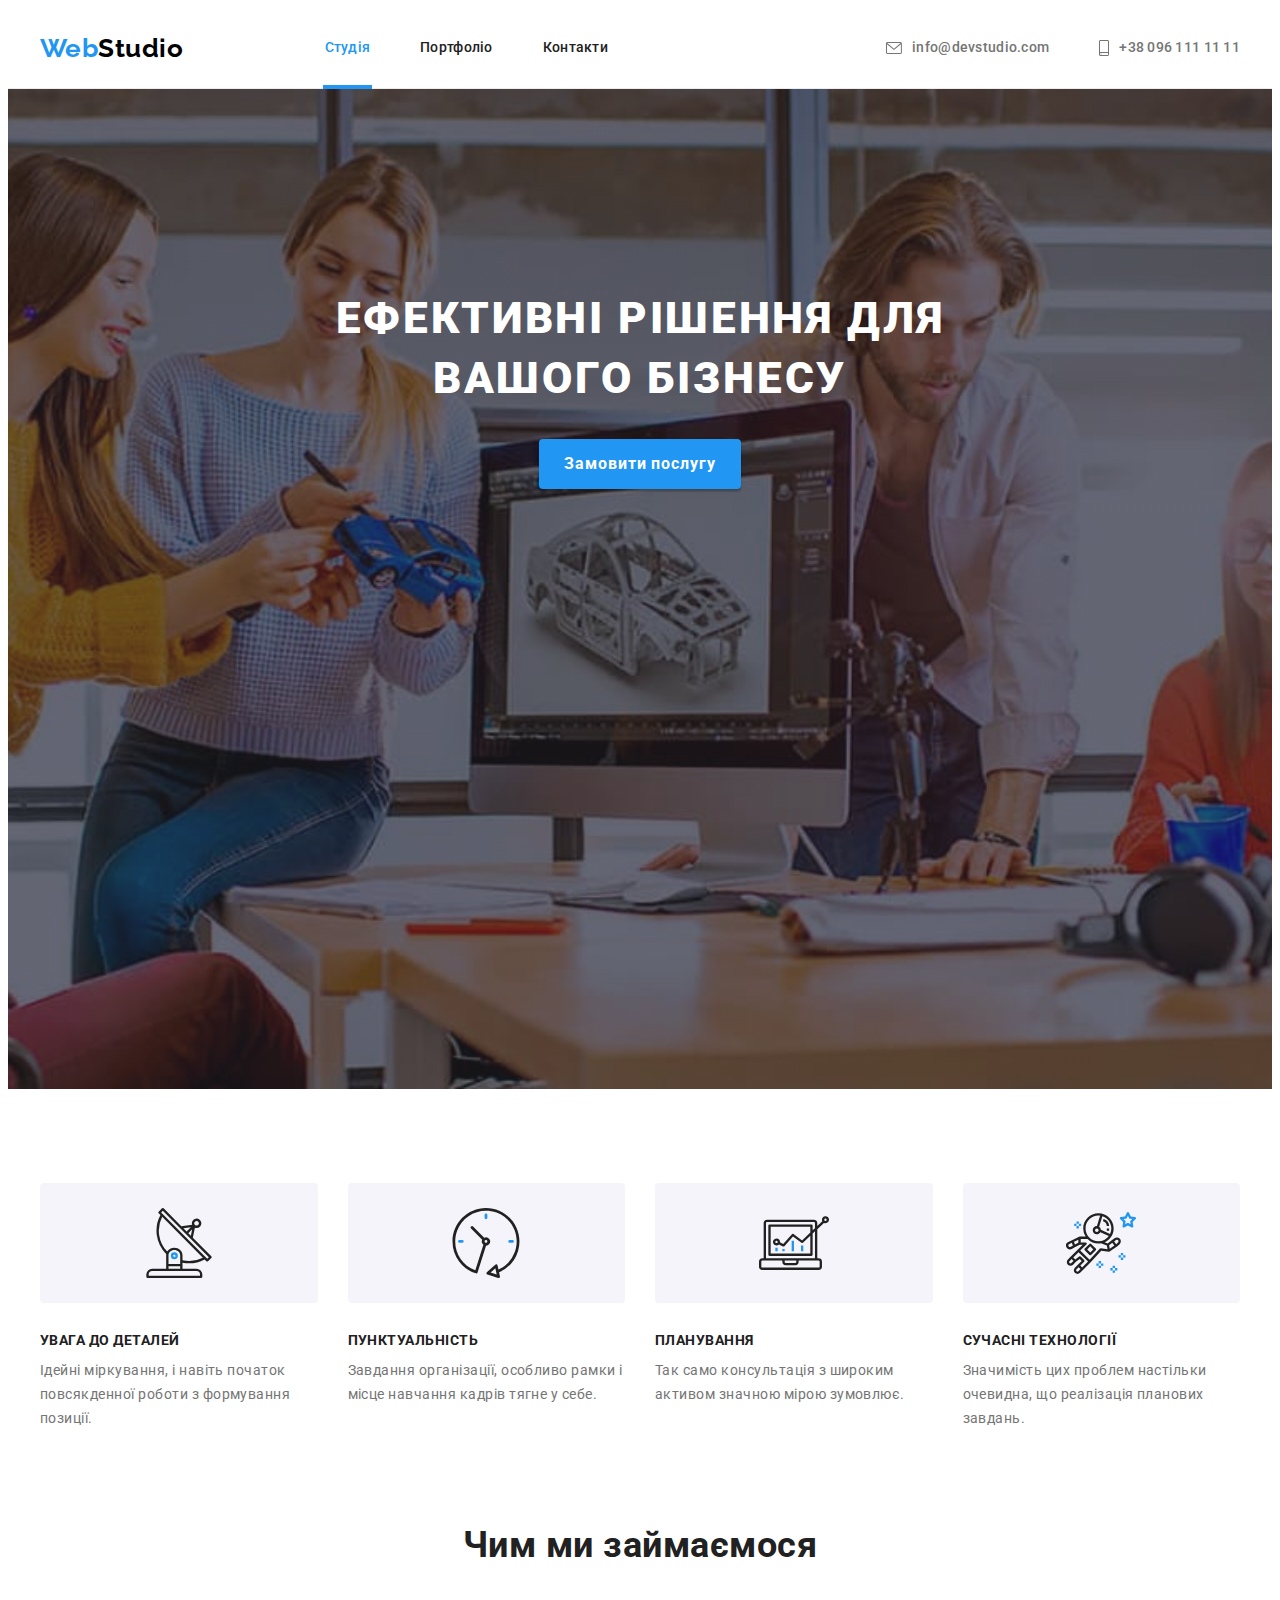
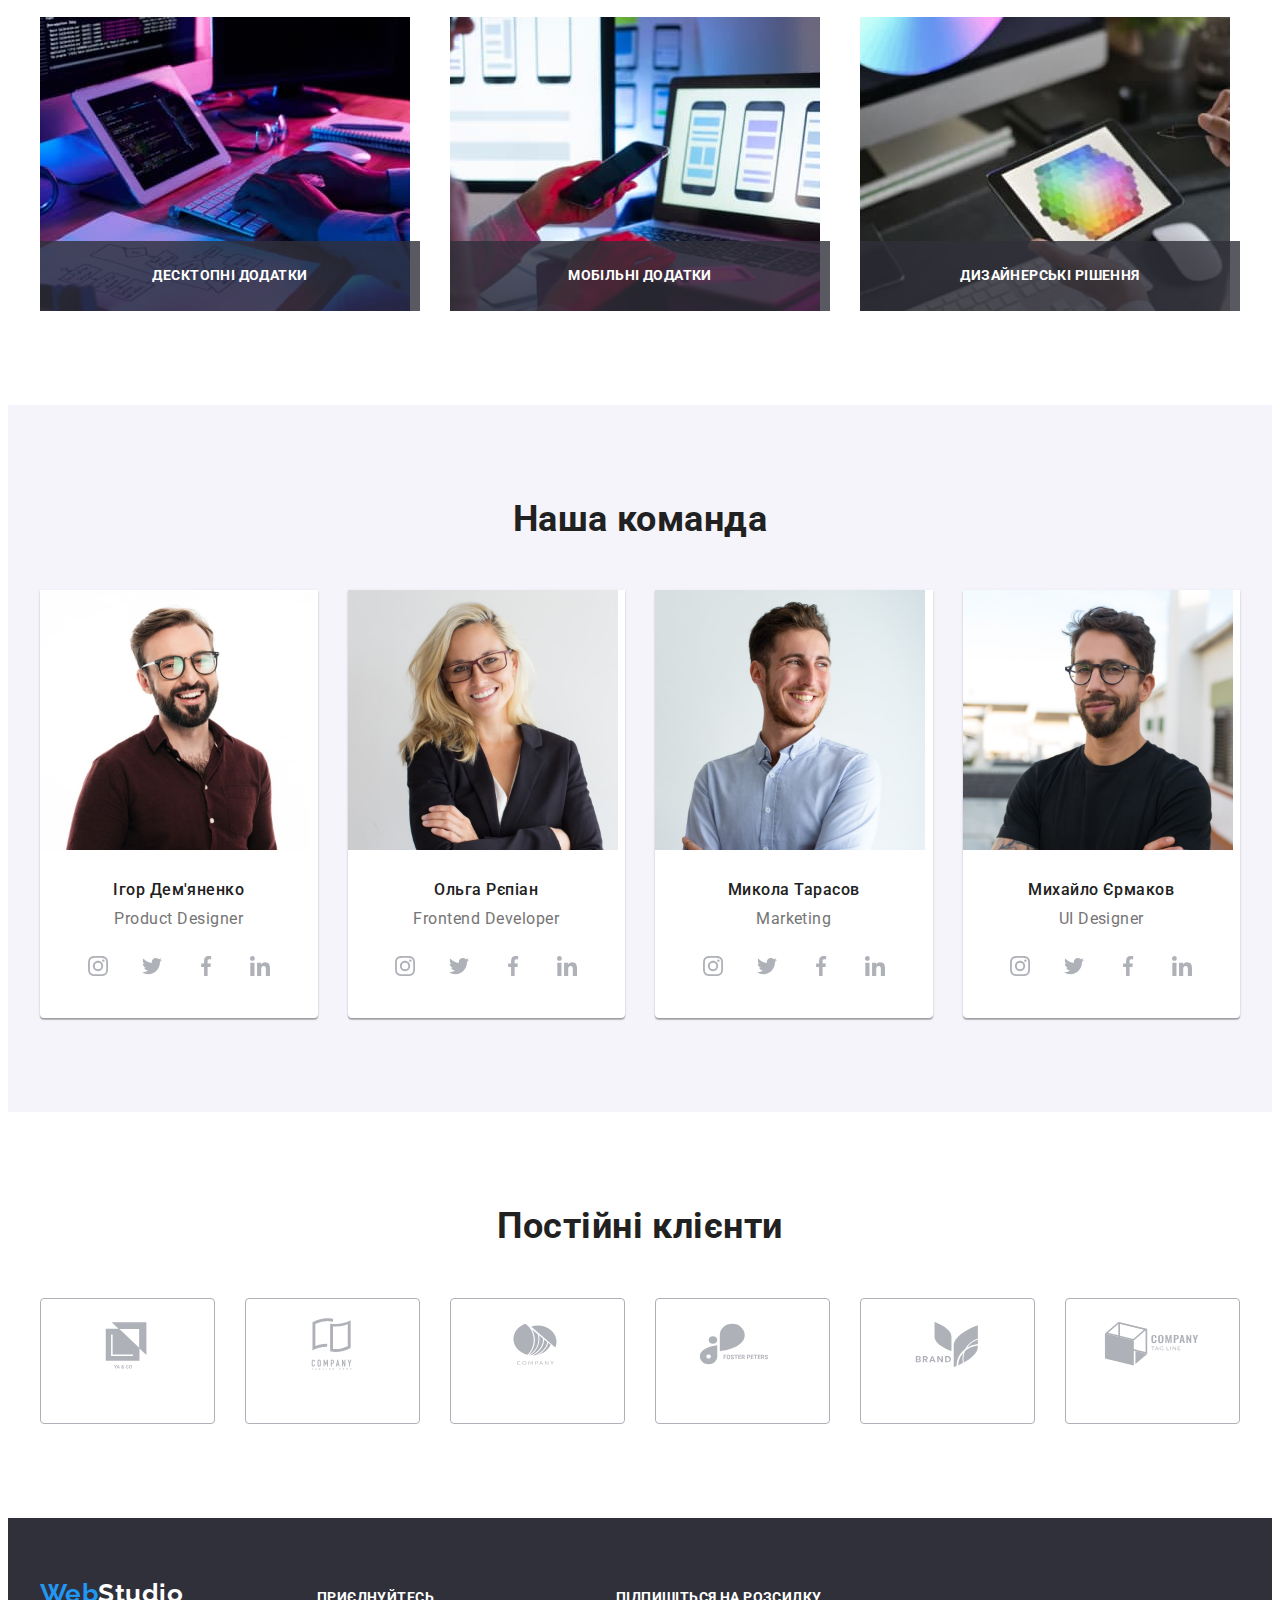
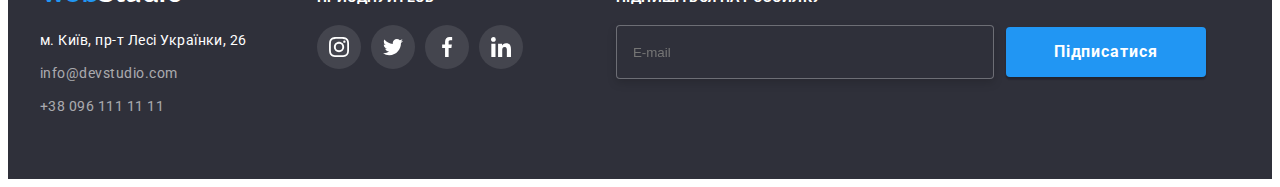
==== index.html @ 73973382 "add subscribe" ====
<!DOCTYPE html>
<html lang="uk">
  <head>
    <meta charset="UTF-8" />
    <meta http-equiv="X-UA-Compatible" content="IE=edge" />
    <meta name="viewport" content="width=device-width, initial-scale=1.0" />
    <link rel="preconnect" href="https://fonts.googleapis.com" />
    <link rel="preconnect" href="https://fonts.gstatic.com" crossorigin />
    <link
      href="https://fonts.googleapis.com/css2?family=Raleway:wght@700&family=Roboto:wght@400;500;700;900&display=swap"
      rel="stylesheet"
    />
    <title>Студія</title>
    <link
      rel="stylesheet"
      href="https://cdnjs.cloudflare.com/ajax/libs/modern-normalize/1.1.0/modern-normalize.min.css"
      integrity="sha512-wpPYUAdjBVSE4KJnH1VR1HeZfpl1ub8YT/NKx4PuQ5NmX2tKuGu6U/JRp5y+Y8XG2tV+wKQpNHVUX03MfMFn9Q=="
      crossorigin="anonymous"
      referrerpolicy="no-referrer"
    />
    <link rel="stylesheet" href="./css/styles.css" />
  </head>
  <body>
    <header class="header">
      <div class="container page-header">
        <nav class="page-nav">
          <a href="/" class="logo"><span class="logo-start">Web</span>Studio</a>
          <ul class="site-nav list">
            <li class="item"><a href="./index.html" class="link current">Студія</a></li>
            <li class="item"><a href="./portfolio.html" class="link">Портфоліо</a></li>
            <li class="item"><a href="" class="link">Контакти</a></li>
          </ul>
        </nav>
        <ul class="contacts list">
          <li class="item">
            <a href="mailto:info@devstudio.com" class="link">
              <svg class="icon" width="16" height="12">
                <use href="./images/icons.svg#envelope"></use></svg
              >info@devstudio.com
            </a>
          </li>
          <li class="item">
            <a href="tel:+380961111111" class="link">
              <svg class="icon" width="10" height="16">
                <use href="./images/icons.svg#smartphone"></use></svg
              >+38 096 111 11 11
            </a>
          </li>
        </ul>
      </div>
    </header>
    <main>
      <section class="hero">
        <h1 class="hero-title">Ефективні рішення для<br />вашого бізнесу</h1>
        <button type="button" class="button primary hero-btn" data-modal-open>
          Замовити послугу
        </button>
      </section>
      <section class="section section-features">
        <div class="container">
          <h2 class="section-title visually-hidden">Наші переваги</h2>
          <ul class="features list">
            <li class="item">
              <div class="icon-bg">
                <svg class="icon" width="70" height="70">
                  <use href="./images/icons.svg#antenna"></use>
                </svg>
              </div>
              <h3 class="title">УВАГА ДО ДЕТАЛЕЙ</h3>
              <p class="text">
                Ідейні міркування, і навіть початок повсякденної роботи з формування позиції.
              </p>
            </li>
            <li class="item">
              <div class="icon-bg">
                <svg class="icon" width="70" height="70">
                  <use href="./images/icons.svg#clock"></use>
                </svg>
              </div>
              <h3 class="title">ПУНКТУАЛЬНІСТЬ</h3>
              <p class="text">
                Завдання організації, особливо рамки і місце навчання кадрів тягне у себе.
              </p>
            </li>
            <li class="item">
              <div class="icon-bg">
                <svg class="icon" width="70" height="70">
                  <use href="./images/icons.svg#diagram"></use>
                </svg>
              </div>
              <h3 class="title">ПЛАНУВАННЯ</h3>
              <p class="text">Так само консультація з широким активом значною мірою зумовлює.</p>
            </li>
            <li class="item">
              <div class="icon-bg">
                <svg class="icon" width="70" height="70">
                  <use href="./images/icons.svg#astronaut"></use>
                </svg>
              </div>
              <h3 class="title">СУЧАСНІ ТЕХНОЛОГІЇ</h3>
              <p class="text">
                Значимість цих проблем настільки очевидна, що реалізація планових завдань.
              </p>
            </li>
          </ul>
        </div>
      </section>
      <section class="section">
        <div class="container">
          <h2 class="section-title">Чим ми займаємося</h2>
          <ul class="work list">
            <li class="item">
              <div class="picture-wrap">
                <img
                  class="picture"
                  src="./images/box-1.jpg"
                  alt="Програмування"
                  width="370"
                  height="294"
                />
                <p class="description">Десктопні додатки</p>
              </div>
            </li>
            <li class="item">
              <div class="picture-wrap">
                <img
                  class="picture"
                  src="./images/box-2.jpg"
                  alt="Мобільні інтерфейси"
                  width="370"
                  height="294"
                />
                <p class="description">Мобільні додатки</p>
              </div>
            </li>
            <li class="item">
              <div class="picture-wrap">
                <img
                  class="picture"
                  src="./images/box-3.jpg"
                  alt="Палітра кольорів"
                  width="370"
                  height="294"
                />
                <p class="description">Дизайнерські рішення</p>
              </div>
            </li>
          </ul>
        </div>
      </section>
      <section class="section command">
        <div class="container">
          <h2 class="section-title">Наша команда</h2>
          <ul class="command-info list">
            <li class="item">
              <img
                class="foto"
                src="./images/photo-1.jpg"
                alt="Ігор Дем'яненко"
                width="270"
                height="260"
              />
              <div class="description">
                <h3 class="title">Ігор Дем'яненко</h3>
                <p lang="en" class="text">Product Designer</p>
                <ul class="social list">
                  <li class="item">
                    <a href="#" class="link">
                      <svg class="icon" width="20" height="20">
                        <use href="./images/icons.svg#instagram"></use>
                      </svg>
                    </a>
                  </li>
                  <li class="item">
                    <a href="#" class="link">
                      <svg class="icon" width="20" height="20">
                        <use href="./images/icons.svg#twitter"></use>
                      </svg>
                    </a>
                  </li>
                  <li class="item">
                    <a href="#" class="link">
                      <svg class="icon" width="20" height="20">
                        <use href="./images/icons.svg#facebook"></use>
                      </svg>
                    </a>
                  </li>
                  <li class="item">
                    <a href="#" class="link">
                      <svg class="icon" width="20" height="20">
                        <use href="./images/icons.svg#linkedin"></use>
                      </svg>
                    </a>
                  </li>
                </ul>
              </div>
            </li>
            <li class="item">
              <img
                class="foto"
                src="./images/photo-2.jpg"
                alt="Ольга Рєпіан"
                width="270"
                height="260"
              />
              <div class="description">
                <h3 class="title">Ольга Рєпіан</h3>
                <p lang="en" class="text">Frontend Developer</p>
                <ul class="social list">
                  <li class="item">
                    <a href="#" class="link">
                      <svg class="icon" width="20" height="20">
                        <use href="./images/icons.svg#instagram"></use>
                      </svg>
                    </a>
                  </li>
                  <li class="item">
                    <a href="#" class="link">
                      <svg class="icon" width="20" height="20">
                        <use href="./images/icons.svg#twitter"></use>
                      </svg>
                    </a>
                  </li>
                  <li class="item">
                    <a href="#" class="link">
                      <svg class="icon" width="20" height="20">
                        <use href="./images/icons.svg#facebook"></use>
                      </svg>
                    </a>
                  </li>
                  <li class="item">
                    <a href="#" class="link">
                      <svg class="icon" width="20" height="20">
                        <use href="./images/icons.svg#linkedin"></use>
                      </svg>
                    </a>
                  </li>
                </ul>
              </div>
            </li>
            <li class="item">
              <img
                class="foto"
                src="./images/photo-3.jpg"
                alt="Микола Тарасов"
                width="270"
                height="260"
              />
              <div class="description">
                <h3 class="title">Микола Тарасов</h3>
                <p lang="en" class="text">Marketing</p>
                <ul class="social list">
                  <li class="item">
                    <a href="#" class="link">
                      <svg class="icon" width="20" height="20">
                        <use href="./images/icons.svg#instagram"></use>
                      </svg>
                    </a>
                  </li>
                  <li class="item">
                    <a href="#" class="link">
                      <svg class="icon" width="20" height="20">
                        <use href="./images/icons.svg#twitter"></use>
                      </svg>
                    </a>
                  </li>
                  <li class="item">
                    <a href="#" class="link">
                      <svg class="icon" width="20" height="20">
                        <use href="./images/icons.svg#facebook"></use>
                      </svg>
                    </a>
                  </li>
                  <li class="item">
                    <a href="#" class="link">
                      <svg class="icon" width="20" height="20">
                        <use href="./images/icons.svg#linkedin"></use>
                      </svg>
                    </a>
                  </li>
                </ul>
              </div>
            </li>
            <li class="item">
              <img
                class="foto"
                src="./images/photo-4.jpg"
                alt="Михайло Єрмаков"
                width="270"
                height="260"
              />
              <div class="description">
                <h3 class="title">Михайло Єрмаков</h3>
                <p lang="en" class="text">UI Designer</p>
                <ul class="social list">
                  <li class="item">
                    <a href="#" class="link">
                      <svg class="icon" width="20" height="20">
                        <use href="./images/icons.svg#instagram"></use>
                      </svg>
                    </a>
                  </li>
                  <li class="item">
                    <a href="#" class="link">
                      <svg class="icon" width="20" height="20">
                        <use href="./images/icons.svg#twitter"></use>
                      </svg>
                    </a>
                  </li>
                  <li class="item">
                    <a href="#" class="link">
                      <svg class="icon" width="20" height="20">
                        <use href="./images/icons.svg#facebook"></use>
                      </svg>
                    </a>
                  </li>
                  <li class="item">
                    <a href="#" class="link">
                      <svg class="icon" width="20" height="20">
                        <use href="./images/icons.svg#linkedin"></use>
                      </svg>
                    </a>
                  </li>
                </ul>
              </div>
            </li>
          </ul>
        </div>
      </section>
      <section class="section clients">
        <div class="container">
          <h2 class="section-title">Постійні клієнти</h2>
          <ul class="clients-list list">
            <li class="item">
              <a href="#" class="link">
                <svg class="icon" width="106" height="60">
                  <use href="./images/icons.svg#client-1"></use>
                </svg>
              </a>
            </li>
            <li class="item">
              <a href="#" class="link">
                <svg class="icon" width="106" height="60">
                  <use href="./images/icons.svg#client-2"></use>
                </svg>
              </a>
            </li>
            <li class="item">
              <a href="#" class="link">
                <svg class="icon" width="106" height="60">
                  <use href="./images/icons.svg#client-3"></use>
                </svg>
              </a>
            </li>
            <li class="item">
              <a href="#" class="link">
                <svg class="icon" width="106" height="60">
                  <use href="./images/icons.svg#client-4"></use>
                </svg>
              </a>
            </li>
            <li class="item">
              <a href="#" class="link">
                <svg class="icon" width="106" height="60">
                  <use href="./images/icons.svg#client-5"></use>
                </svg>
              </a>
            </li>
            <li class="item">
              <a href="#" class="link">
                <svg class="icon" width="106" height="60">
                  <use href="./images/icons.svg#client-6"></use>
                </svg>
              </a>
            </li>
          </ul>
        </div>
      </section>
    </main>
    <footer class="footer">
      <div class="container">
        <div class="footer-address">
          <a href="/" class="logo"
            ><span class="logo-start">Web</span><span class="logo-end">Studio</span></a
          >
          <address class="address">
            <p class="title">м. Київ, пр-т Лесі Українки, 26</p>
            <ul class="list">
              <li class="item">
                <a href="mailto:info@devstudio.com" class="link">info@devstudio.com</a>
              </li>
              <li class="item">
                <a href="tel:+380961111111" class="link">+38 096 111 11 11</a>
              </li>
            </ul>
          </address>
        </div>
        <div class="footer-social">
          <p class="title">приєднуйтесь</p>
          <ul class="footer-social-list list">
            <li class="item">
              <a href="#" class="link">
                <svg class="icon" width="20" height="20">
                  <use href="./images/icons.svg#instagram"></use>
                </svg>
              </a>
            </li>
            <li class="item">
              <a href="#" class="link">
                <svg class="icon" width="20" height="20">
                  <use href="./images/icons.svg#twitter"></use>
                </svg>
              </a>
            </li>
            <li class="item">
              <a href="#" class="link">
                <svg class="icon" width="20" height="20">
                  <use href="./images/icons.svg#facebook"></use>
                </svg>
              </a>
            </li>
            <li class="item">
              <a href="#" class="link">
                <svg class="icon" width="20" height="20">
                  <use href="./images/icons.svg#linkedin"></use>
                </svg>
              </a>
            </li>
          </ul>
        </div>
        <form class="footer-subscribe">
          <p class="title">Підпишіться на розсилку</p>
          <div class="subscribe-wrap">
            <input type="email" name="subscribe" placeholder="E-mail" class="input-subscribe" />
            <button type="button" class="button primary footer-btn">Підписатися</button>
          </div>
        </form>
      </div>
    </footer>
    <!-- Модальное окно -->
    <div class="backdrop is-hidden" data-modal>
      <div class="modal">
        <div class="icon-wrap" data-modal-close>
          <svg class="icon" width="18" height="18">
            <use href="./images/icons.svg#close"></use>
          </svg>
        </div>
      </div>
    </div>
    <script src="./js/modal.js"></script>
  </body>
</html>
---- css/styles.css ----
:root {
  --primary-text-color: #212121;
  --title-text-color: #757575;
  --accent-color: #2196f3;
  --white-color: #ffffff;
  --black-color: #000000;
  --button-color: #f5f4fa;
  --footer-color: #2f303a;
  --button-active: #188ce8;
  --icon-color: #afb1b8;
  --time: 250ms;
  --timing-function: cubic-bezier(0.4, 0, 0.2, 1);
}

body {
  color: var(--title-text-color);
  background-color: var(--white-color);
  font-family: Roboto, sans-serif;
  letter-spacing: 0.03em;
}

h1,
h2,
h3,
h4,
h5,
h6,
p,
ul {
  margin-top: 0;
  margin-bottom: 0;
}

.container {
  margin-left: auto;
  margin-right: auto;
  padding-left: 15px;
  padding-right: 15px;
  width: 1200px;
}

.list {
  padding: 0;
  margin: 0;
  list-style: none;
}

.visually-hidden {
  position: absolute;
  white-space: nowrap;
  width: 1px;
  height: 1px;
  overflow: hidden;
  border: 0;
  padding: 0;
  clip: rect(0 0 0 0);
  clip-path: inset(50%);
  margin: -1px;
}

/* --------------- SECTION --------------- */

.section {
  padding-top: 94px;
  padding-bottom: 94px;
}

.section-title {
  margin-bottom: 50px;
  color: var(--primary-text-color);
  font-weight: 700;
  font-size: 36px;
  line-height: 1.16;
  text-align: center;
}

/* --------------- HEADER --------------- */

.header {
  border-bottom: 1px solid #ececec;
}

.container.page-header {
  display: flex;
  align-items: center;
  justify-content: space-between;
}

.container>.page-nav {
  display: flex;
  justify-content: space-between;
  align-items: center;
  flex-basis: 50%;
}

.logo {
  color: var(--black-color);
  font-family: Raleway, sans-serif;
  font-weight: 700;
  font-size: 26px;
  line-height: 1.19;
  text-decoration: none;
}

.logo-start {
  color: var(--accent-color);
}

.logo-end {
  color: var(--white-color);
}

.site-nav.list {
  display: flex;
}

.site-nav>.item {
  display: flex;
  position: relative;
}

.site-nav>.item+.item {
  margin-left: 50px;
}

.site-nav>.item:last-child {
  margin-right: 32px;
}

.site-nav .link {
  display: block;
  padding-top: 32px;
  padding-bottom: 32px;
  font-weight: 500;
  font-size: 14px;
  line-height: 1.14;
  letter-spacing: 0.02em;
  text-decoration: none;
  color: var(--primary-text-color);
  transition: color var(--time) var(--timing-function);
}

.site-nav .link:hover,
.site-nav .link:focus {
  color: var(--accent-color);
}

.site-nav .link.current {
  color: var(--accent-color);
}

.site-nav .link.current::after {
  display: block;
  position: absolute;
  content: '';
  bottom: -1px;
  left: -2px;
  width: calc(100% + 4px);
  height: 4px;
  background-color: var(--accent-color);
}

.contacts.list {
  display: flex;
}

.contacts>.item+.item {
  margin-left: 50px;
}

.contacts .link {
  display: flex;
  padding-top: 32px;
  padding-bottom: 32px;
  align-items: center;
  color: var(--title-text-color);
  fill: var(--title-text-color);
  font-weight: 500;
  font-size: 14px;
  line-height: 1.14;
  letter-spacing: 0.02em;
  text-decoration: none;
  transition: color var(--time) var(--timing-function), fill var(--time) var(--timing-function);
}

.contacts .link:hover,
.contacts .link:focus {
  color: var(--accent-color);
  fill: var(--accent-color);
}

.contacts .icon {
  margin-right: 10px;
}

/* --------------- HERO --------------- */

.hero {
  max-width: 1600px;
  height: 600px;
  margin-left: auto;
  margin-right: auto;
  background-image: linear-gradient(to right, rgba(47, 48, 58, 0.4), rgba(47, 48, 58, 0.4)),
    url(../images/hero-bg.jpg);
  background-repeat: no-repeat;
  background-position: center;
  background-size: cover;
  padding: 200px 0;
  background-color: var(--footer-color);
  text-align: center;
}

.hero-title {
  margin-top: 0;
  margin-bottom: 30px;
  color: var(--white-color);
  font-weight: 900;
  font-size: 44px;
  line-height: 1.36;
  text-align: center;
  letter-spacing: 0.06em;
  text-transform: uppercase;
}

/* --------------- FEATURES --------------- */

.section-features {
  padding-bottom: 0;
}

.features {
  display: flex;
}

.features>.item {
  flex-basis: calc((100% - 90px) / 4);
  margin-right: 30px;
}

.features>.item:nth-child(4n) {
  margin-right: 0;
}

.features .icon-bg {
  display: flex;
  justify-content: center;
  padding-top: 25px;
  padding-bottom: 25px;
  margin-bottom: 30px;
  border-radius: 4px;
  background-color: var(--button-color);
}

.features .icon {
  display: inline-block;
}

.features .title {
  margin-bottom: 10px;
  color: var(--primary-text-color);
  font-weight: 700;
  font-size: 14px;
  line-height: 1.14;
  text-transform: uppercase;
}

.features .text {
  font-size: 14px;
  line-height: 1.71;
}

/* --------------- WORK --------------- */

.work {
  display: flex;
}

.work>.item {
  flex-basis: calc((100% - 60px) / 3);
  margin-right: 30px;
}

.work>.item:nth-child(3n) {
  margin-right: 0;
}

.work .picture-wrap {
  position: relative;
}

.work .picture {
  display: block;
}

.work .description {
  position: absolute;
  bottom: 0;
  left: 0;
  width: 100%;
  padding-top: 27px;
  padding-bottom: 27px;
  font-weight: 700;
  font-size: 14px;
  line-height: 1.14;
  text-align: center;
  letter-spacing: 0.03em;
  text-transform: uppercase;
  background: rgba(47, 48, 58, 0.8);
  color: var(--white-color);
}

/* --------------- COMMAND --------------- */

.command {
  background-color: var(--button-color);
}

.command-info {
  display: flex;
}

.command-info>.item {
  flex-basis: calc((100% - 90px) / 4);
  margin-right: 30px;
  background: var(--white-color);
  box-shadow: 0px 1px 3px rgba(0, 0, 0, 0.12), 0px 1px 1px rgba(0, 0, 0, 0.14),
    0px 2px 1px rgba(0, 0, 0, 0.2);
  border-radius: 0px 0px 4px 4px;
}

.command-info>.item:nth-child(4n) {
  margin-right: 0;
}

.command-info .description {
  padding: 30px 0px;
}

.command-info .foto {
  display: block;
}

.command-info .title {
  margin-bottom: 10px;
  color: var(--primary-text-color);
  font-weight: 500;
  font-size: 16px;
  line-height: 1.19;
  text-align: center;
}

.command-info .text {
  margin-bottom: 16px;
  font-size: 16px;
  line-height: 1.19;
  text-align: center;
}

.social {
  display: flex;
  justify-content: center;
}

.social>.item {
  margin-right: 10px;
}

.social>.item:nth-child(4n) {
  margin-right: 0;
}

.social .link {
  display: flex;
  justify-content: center;
  align-items: center;
  width: 44px;
  height: 44px;
  border-radius: 75px;
  color: var(--icon-color);
  transition: color var(--time) var(--timing-function), background-color var(--time) var(--timing-function);
}

.social .link:hover,
.social .link:focus {
  color: var(--white-color);
  background-color: var(--accent-color);
}

.social .icon {
  fill: currentColor;
}

/* --------------- CLIENTS --------------- */

.clients-list {
  display: flex;
}

.clients-list>.item {
  flex-basis: calc((100% - 150px) / 6);
  margin-right: 30px;
}

.clients-list>.item:nth-child(6n) {
  margin-right: 0;
}

.clients-list .link {
  display: flex;
  justify-content: center;
  padding-top: 16px;
  padding-bottom: 16px;
  height: 92px;
  border: 1px solid var(--icon-color);
  border-radius: 4px;
  color: var(--icon-color);
  transition: color var(--time) var(--timing-function), border-color var(--time) var(--timing-function);
}

.clients-list .link:hover,
.clients-list .link:focus {
  color: var(--accent-color);
  border-color: var(--accent-color);
}

.clients-list .icon {
  fill: currentColor;
}

/* --------------- FOOTER --------------- */

.footer {
  padding-top: 60px;
  padding-bottom: 60px;
  background-color: var(--footer-color);
}

.footer>.container {
  display: flex;
  align-items: baseline;
}

.footer .logo {
  display: inline-block;
  margin-bottom: 20px;
}

.address .title {
  margin-bottom: 9px;
  color: var(--white-color);
  font-style: normal;
  font-size: 14px;
  line-height: 1.71;
}

.address .item {
  display: block;
}

.address .item+.item {
  margin-top: 9px;
}

.address .link {
  color: rgba(255, 255, 255, 0.6);
  font-style: normal;
  font-size: 14px;
  line-height: 1.71;
  text-decoration: none;
  transition: color var(--time) var(--timing-function);
}

.address .link:hover,
.address .link:focus {
  color: var(--accent-color);
}

.footer-social {
  margin-left: 70px;
}

.footer-social>.title,
.footer-subscribe>.title {
  font-weight: 700;
  font-size: 14px;
  margin-bottom: 20px;
  line-height: 16px;
  letter-spacing: 0.03em;
  text-transform: uppercase;
  color: var(--white-color);
}

.footer-social-list {
  display: flex;
}

.footer-social-list>.item {
  margin-right: 10px;
}

.footer-social-list>.item:nth-child(4n) {
  margin-right: 0;
}

.footer-social-list .link {
  display: flex;
  justify-content: center;
  align-items: center;
  width: 44px;
  height: 44px;
  background-color: rgba(255, 255, 255, 0.1);
  border-radius: 75px;
  transition: background-color var(--time) var(--timing-function);
}

.footer-social-list .link:hover,
.footer-social-list .link:focus {
  background-color: var(--accent-color);
}

.footer-social-list .icon {
  fill: var(--white-color);
}

.footer-subscribe {
  margin-left: 93px;
}

.subscribe-wrap {
  display: flex;
  justify-content: center;
  align-items: center;
}

.input-subscribe {
  width: 358px;
  height: 50px;
  padding-left: 16px;
  margin-right: 12px;
  border: 1px solid rgba(255, 255, 255, 0.3);
  color: rgba(255, 255, 255, 0.6);
  background-color: var(--footer-color);
  filter: drop-shadow(0px 4px 4px rgba(0, 0, 0, 0.15));
  border-radius: 4px;
}

/* --------------- BUTTON --------------- */

.button {
  font-family: inherit;
  font-weight: 500;
  font-size: 16px;
  line-height: 1.62;
  cursor: pointer;
  border: none;
  border-radius: 4px;
  padding-top: 6px;
  padding-bottom: 6px;
  text-align: center;
}

.button.primary {
  color: var(--white-color);
  background-color: var(--accent-color);
  padding-left: 25px;
  padding-right: 25px;
  box-shadow: 0px 3px 1px rgba(0, 0, 0, 0.1), 0px 1px 2px rgba(0, 0, 0, 0.08),
    0px 2px 2px rgba(0, 0, 0, 0.12);
}

.button.secondary {
  color: var(--primary-text-color);
  background-color: var(--button-color);
  padding-left: 22px;
  padding-right: 22px;
  transition: color var(--time) var(--timing-function), background-color var(--time) var(--timing-function), box-shadow var(--time) var(--timing-function);
}

.button.secondary:hover,
.button.secondary:focus {
  color: var(--white-color);
  background-color: var(--accent-color);
  box-shadow: 0px 3px 1px rgba(0, 0, 0, 0.1), 0px 1px 2px rgba(0, 0, 0, 0.08),
    0px 2px 2px rgba(0, 0, 0, 0.12);
}

.hero-btn {
  font-weight: 700;
  font-size: 16px;
  line-height: 1.87;
  letter-spacing: 0.06em;
  padding: 10px 32px;
  transition: background-color var(--time) var(--timing-function);
}

.hero-btn:hover,
.hero-btn:focus {
  background-color: #188ce8;
}

.footer-btn {
  width: 200px;
  font-weight: 700;
  font-size: 16px;
  line-height: 1.87;
  letter-spacing: 0.06em;
  padding: 10px 28px;
}

/* --------------- FILTER --------------- */

.filter {
  display: flex;
  justify-content: center;
  margin-bottom: 50px;
}

.filter>.item {
  margin-right: 8px;
}

.filter>.item:nth-child(5n) {
  margin-right: 0;
}

.project {
  display: flex;
  flex-wrap: wrap;
}

.project>.item {
  flex-basis: calc((100% - 60px) / 3);
  margin-right: 30px;
  margin-bottom: 30px;
}

.project>.item:nth-child(3n) {
  margin-right: 0;
}

.project>.item:nth-last-child(-n + 3) {
  margin-bottom: 0;
}

.project .link {
  display: block;
  text-decoration: none;
  transition: box-shadow var(--time) var(--timing-function);
}

.project .link:hover,
.project .link:focus {
  box-shadow: 0px 1px 1px rgba(0, 0, 0, 0.12), 0px 4px 4px rgba(0, 0, 0, 0.06),
    1px 4px 6px rgba(0, 0, 0, 0.16);
}

.project .thumb {
  position: relative;
  overflow: hidden;
}

.project .picture {
  display: block;
}

.project .hover-overlay {
  display: flex;
  justify-content: center;
  align-items: center;
  top: 100%;
  left: 0;
  width: 100%;
  height: 100%;
  padding: 0 24px;
  position: absolute;
  font-size: 18px;
  line-height: 1.55;
  letter-spacing: 0.03em;
  color: var(--white-color);
  background-color: rgba(33, 150, 243, 0.9);
  transition: transform var(--time) var(--timing-function);
}

.project .link:hover .hover-overlay,
.project .link:focus .hover-overlay {
  transform: translateY(-100%);
}

.project .description {
  padding: 20px 24px;
  border-right: 1px solid #eeeeee;
  border-bottom: 1px solid #eeeeee;
  border-left: 1px solid #eeeeee;
}

.project .title {
  margin-bottom: 4px;
  color: var(--primary-text-color);
  font-weight: 700;
  font-size: 18px;
  line-height: 2;
  letter-spacing: 0.06em;
}

.project .product {
  color: var(--title-text-color);
  font-size: 16px;
  line-height: 1.87;
}

.backdrop {
  position: fixed;
  top: 0;
  left: 0;
  width: 100%;
  height: 100%;
  margin: 0 auto;
  background-color: rgba(0, 0, 0, 0.2);
  opacity: 1;
  visibility: visible;
  transition: opacity var(--time) var(--timing-function), visibility var(--time) var(--timing-function);
}

.backdrop.is-hidden {
  visibility: hidden;
  opacity: 0;
  pointer-events: none;
}

.modal {
  position: absolute;
  top: 50%;
  left: 50%;
  transform: translate(-50%, -50%);
  width: 528px;
  height: 581px;
  background-color: var(--white-color);
  box-shadow: 0px 1px 3px rgba(0, 0, 0, 0.12), 0px 1px 1px rgba(0, 0, 0, 0.14), 0px 2px 1px rgba(0, 0, 0, 0.2);
  border-radius: 4px;
}

.modal>.icon-wrap {
  position: absolute;
  display: flex;
  justify-content: center;
  align-items: center;
  top: 8px;
  right: 8px;
  width: 30px;
  height: 30px;
  border: 1px solid rgba(0, 0, 0, 0.1);
  border-radius: 75px;
  cursor: pointer;
}
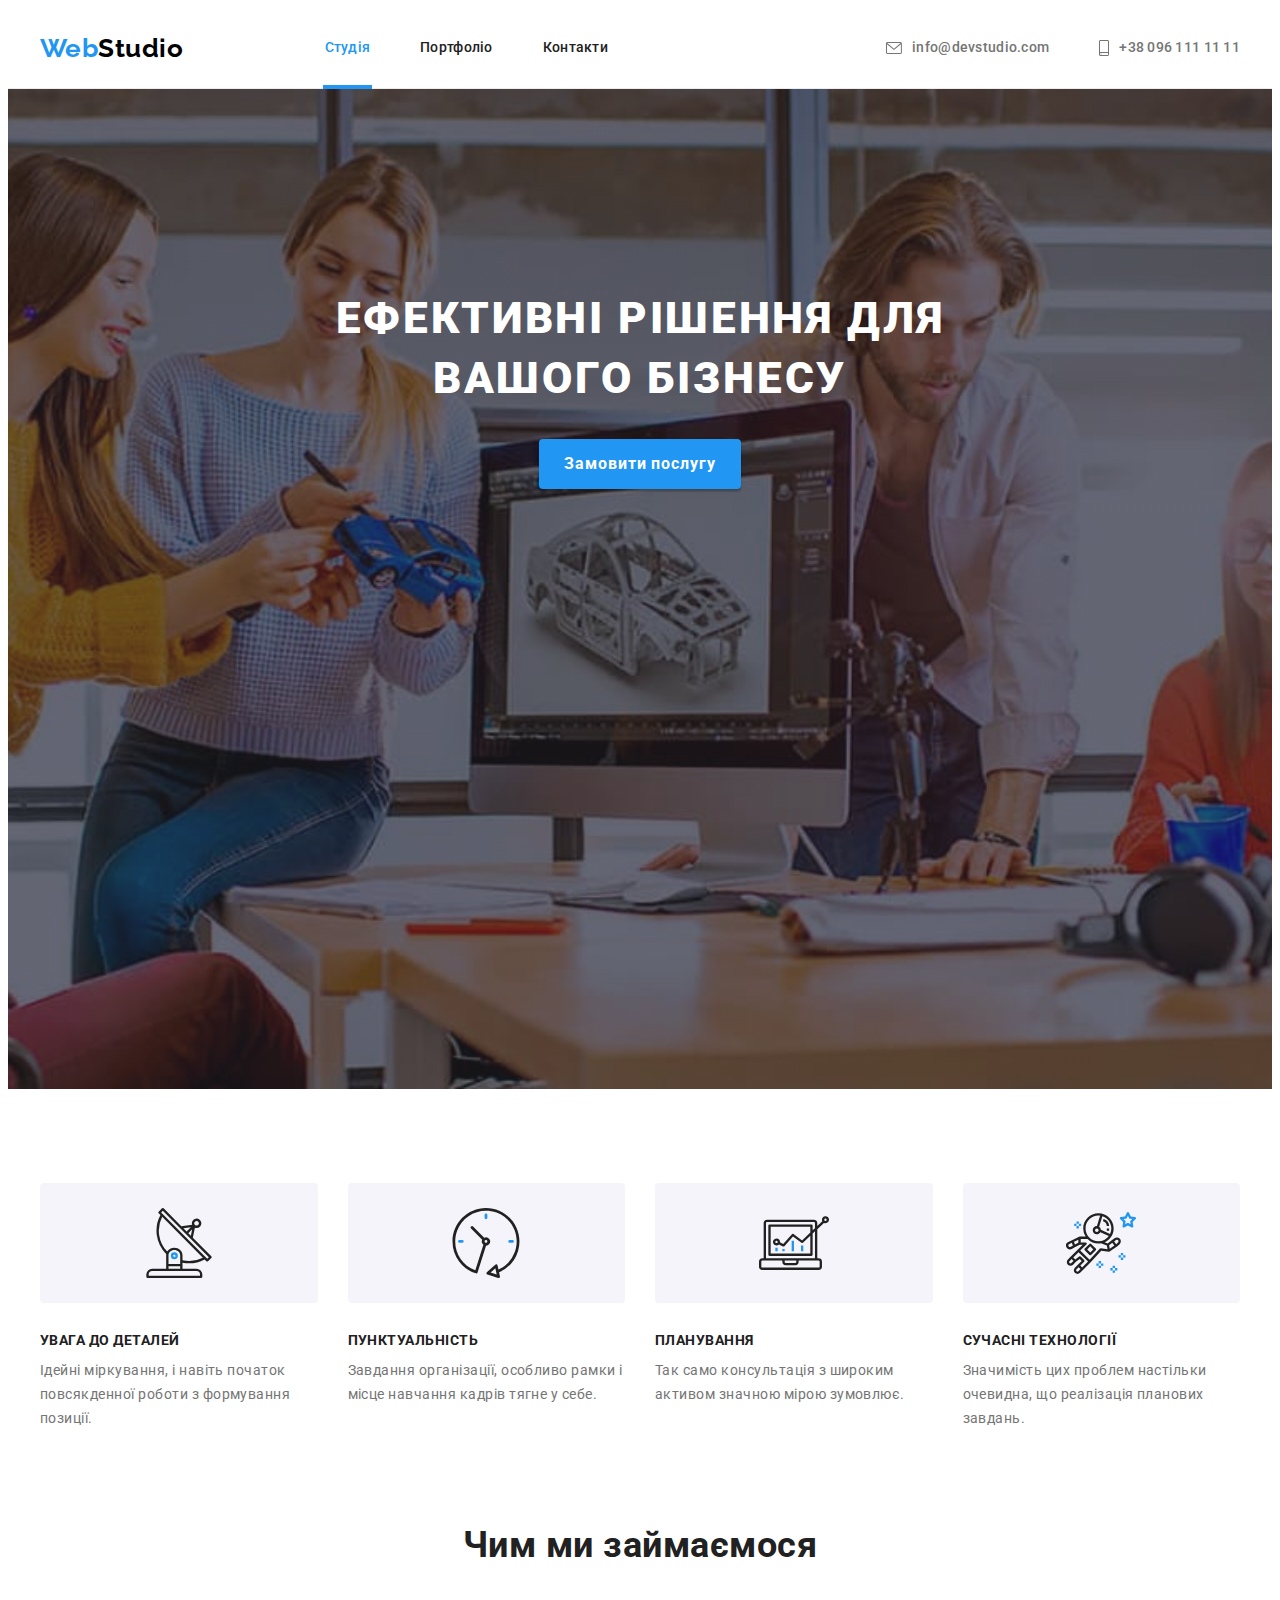
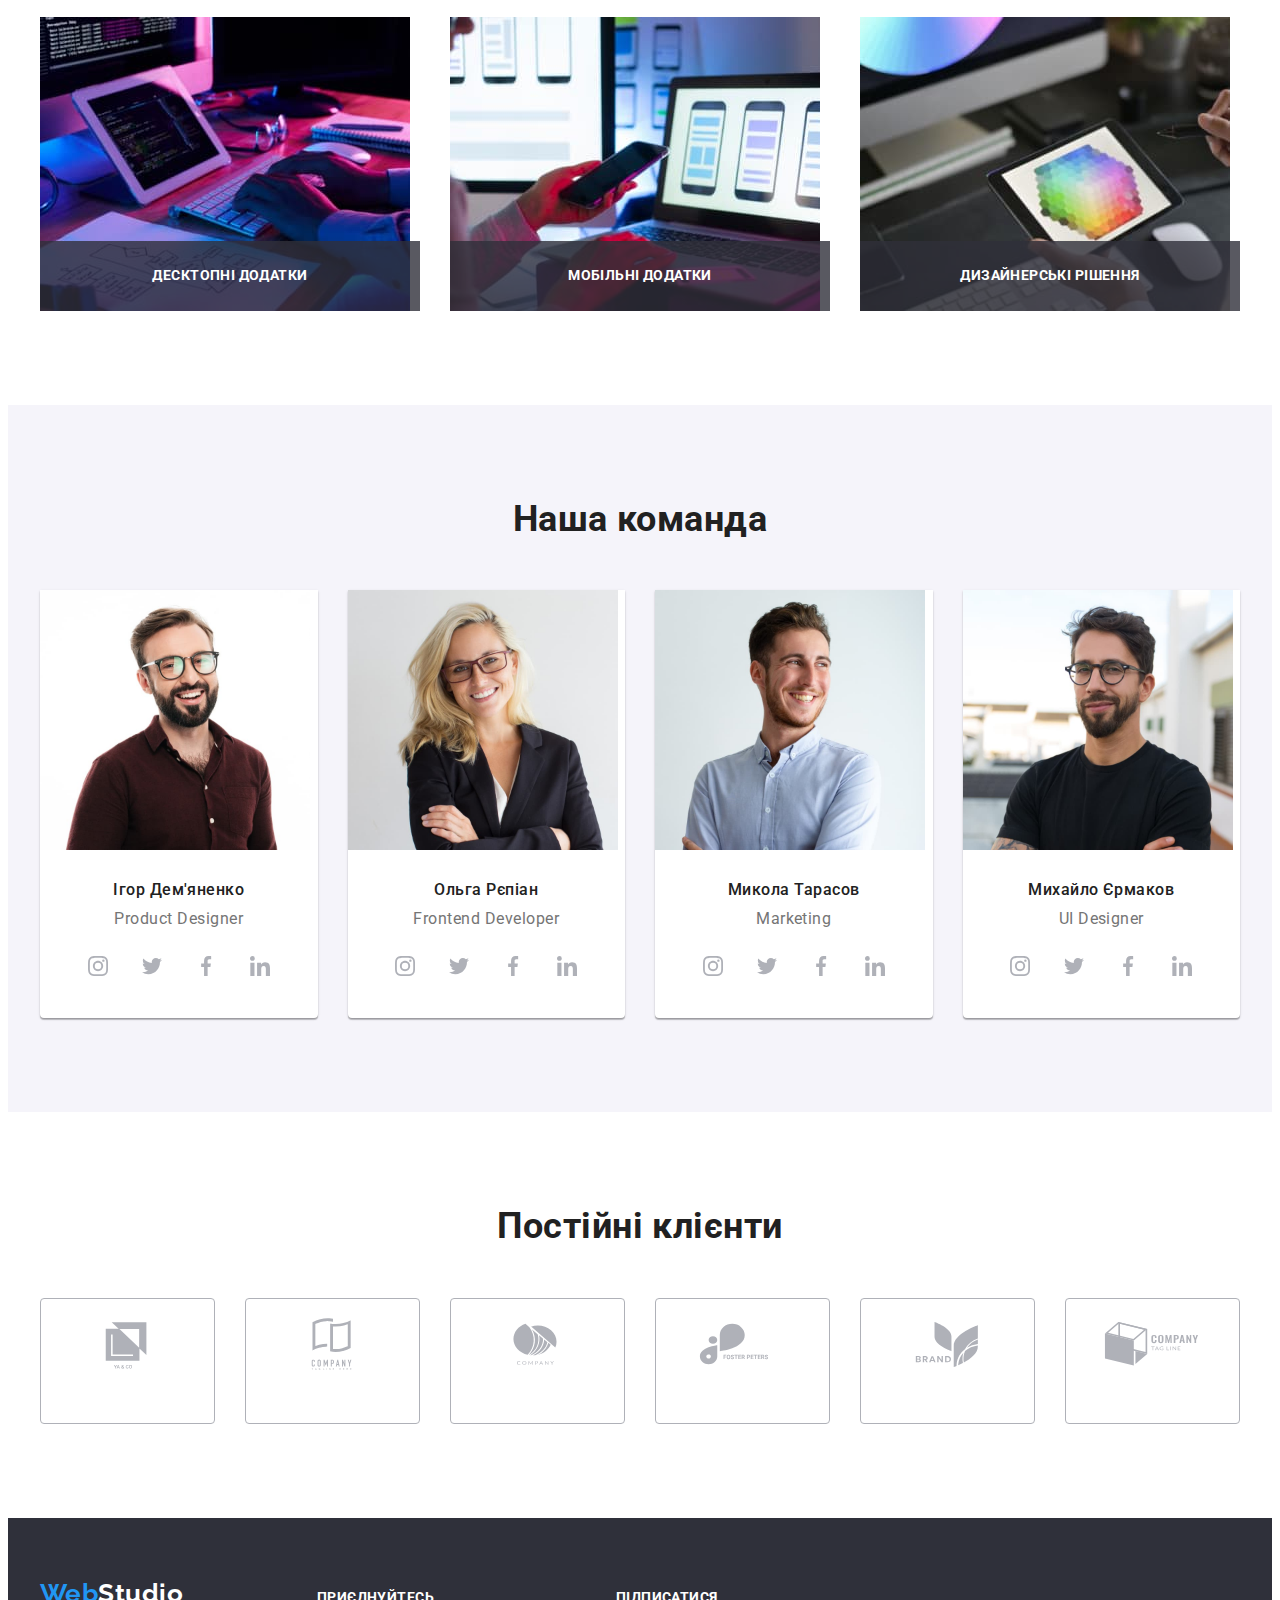
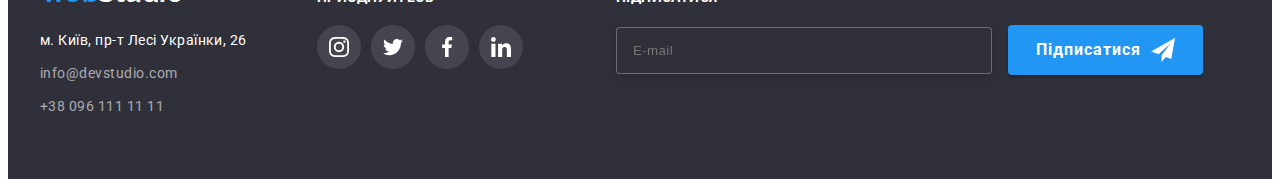
==== commit 04b17a7c: "subscribe" ====
--- a/index.html
+++ b/index.html
@@ -428,12 +428,22 @@
             </li>
           </ul>
         </div>
-        <form class="footer-subscribe">
-          <p class="title">Підпишіться на розсилку</p>
-          <div class="subscribe-wrap">
-            <input type="email" name="subscribe" placeholder="E-mail" class="input-subscribe" />
-            <button type="button" class="button primary footer-btn">Підписатися</button>
-          </div>
+        <form name="subscribe" class="footer-subscribe">
+          <p class="title">Підписатися</p>
+          <label for="user_email"></label>
+          <input
+            type="email"
+            name="email"
+            id="user_email"
+            placeholder="E-mail"
+            class="subscribe-input"
+          />
+          <button type="button" class="button primary hero-btn footer-btn">
+            Підписатися
+            <svg class="icon" width="24" height="24">
+              <use href="./images/icons.svg#send"></use>
+            </svg>
+          </button>
         </form>
       </div>
     </footer>
--- a/css/styles.css
+++ b/css/styles.css
@@ -526,22 +526,16 @@
   margin-left: 93px;
 }
 
-.subscribe-wrap {
-  display: flex;
-  justify-content: center;
-  align-items: center;
-}
-
-.input-subscribe {
+.subscribe-input {
   width: 358px;
-  height: 50px;
-  padding-left: 16px;
-  margin-right: 12px;
   border: 1px solid rgba(255, 255, 255, 0.3);
+  filter: drop-shadow(0px 4px 4px rgba(0, 0, 0, 0.15));
+  border-radius: 4px;
+  letter-spacing: 0.03em;
   color: rgba(255, 255, 255, 0.6);
   background-color: var(--footer-color);
-  filter: drop-shadow(0px 4px 4px rgba(0, 0, 0, 0.15));
-  border-radius: 4px;
+  padding: 15px 0 15px 16px;
+  margin-right: 12px;
 }
 
 /* --------------- BUTTON --------------- */
@@ -598,14 +592,17 @@
   background-color: #188ce8;
 }
 
-.footer-btn {
-  width: 200px;
-  font-weight: 700;
-  font-size: 16px;
-  line-height: 1.87;
-  letter-spacing: 0.06em;
+.button.footer-btn {
   padding: 10px 28px;
-}
+  display: inline-flex;
+  align-items: center;
+}
+
+.footer-btn>.icon {
+  margin-left: 10px;
+  fill: var(--white-color);
+}
+
 
 /* --------------- FILTER --------------- */
 
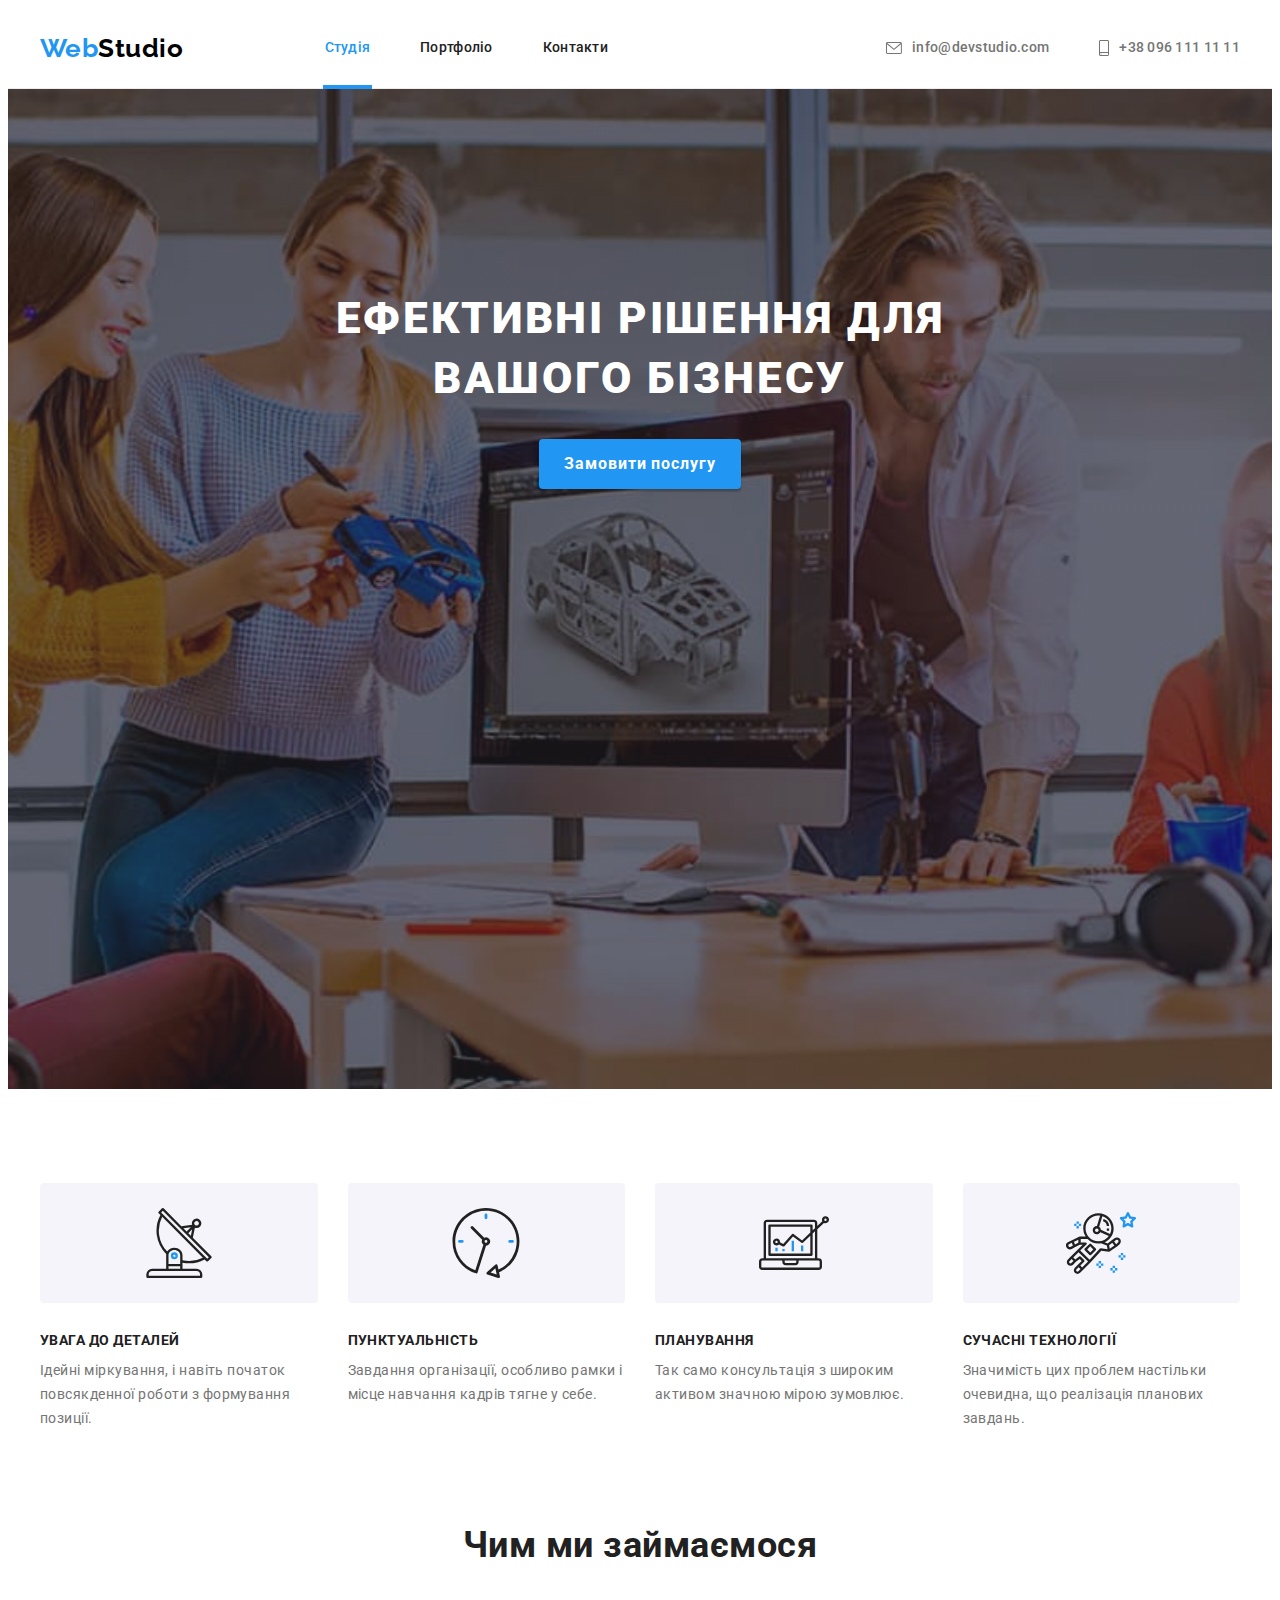
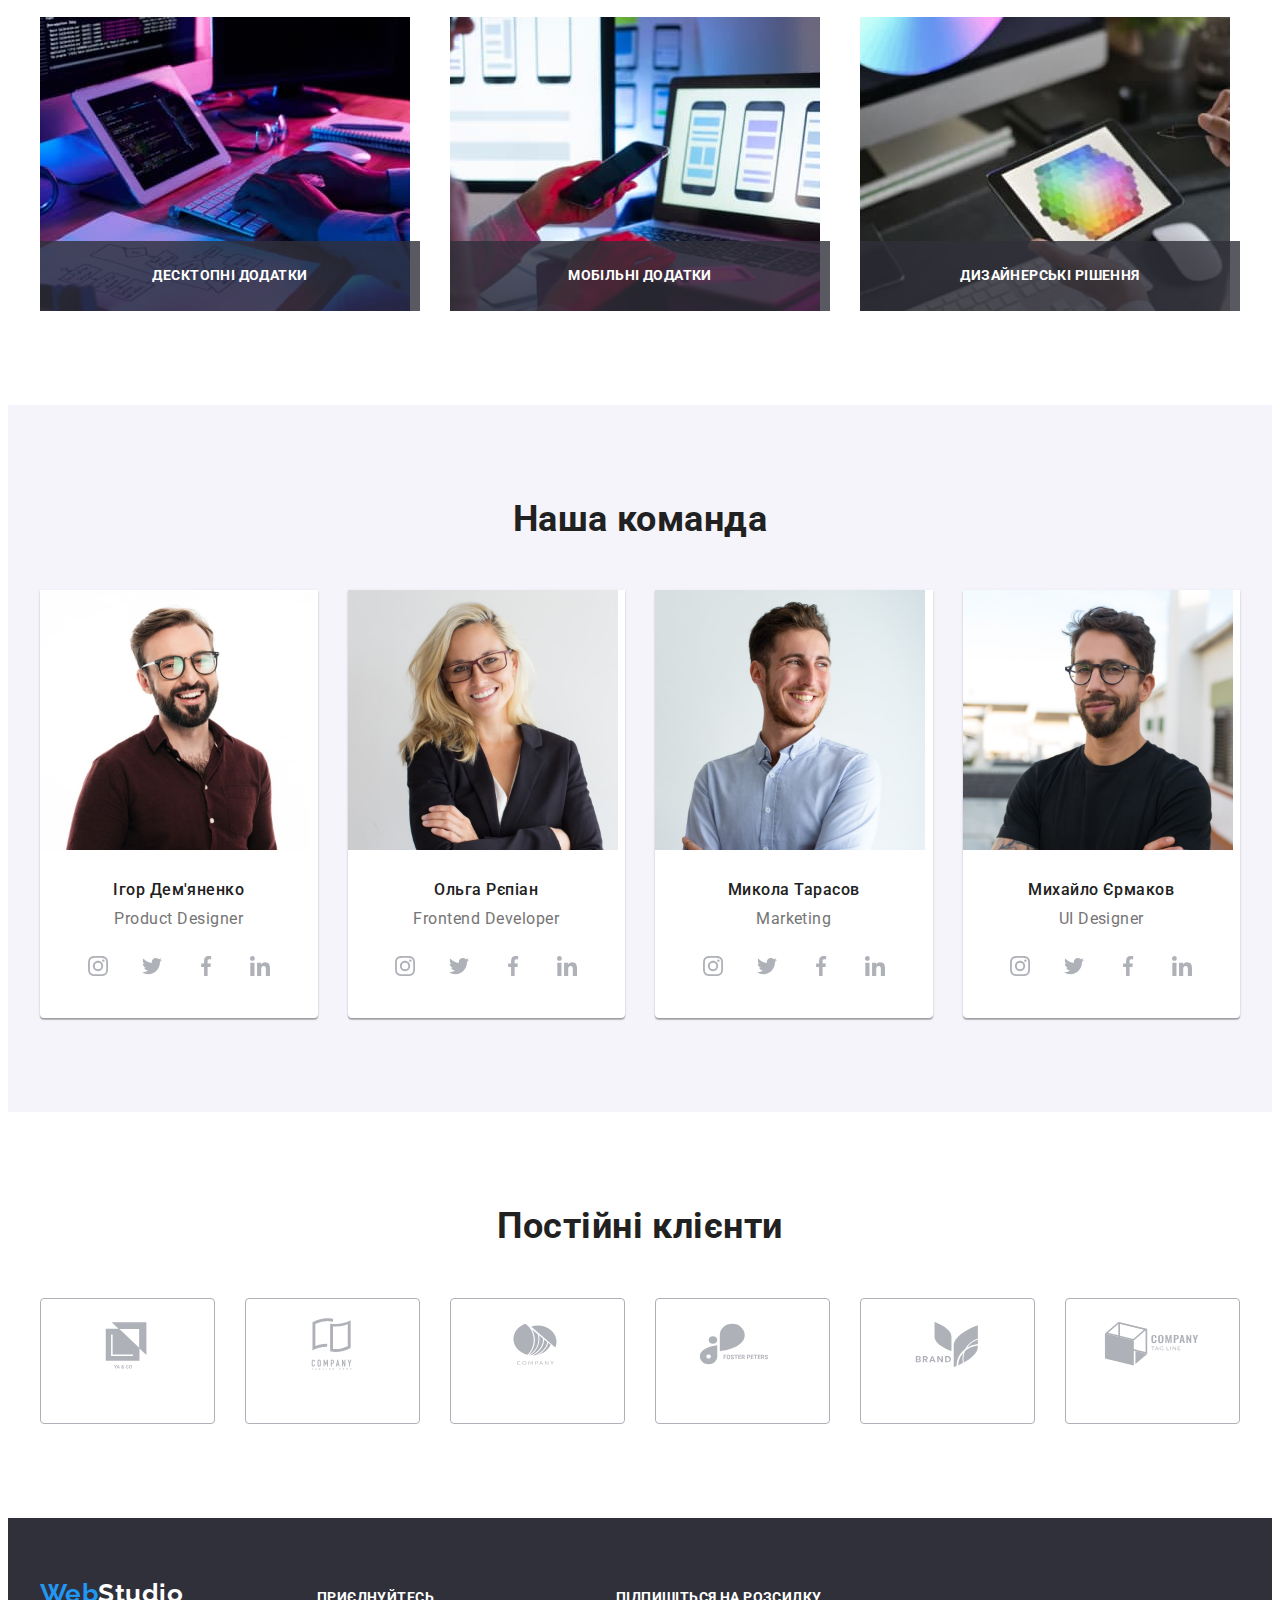
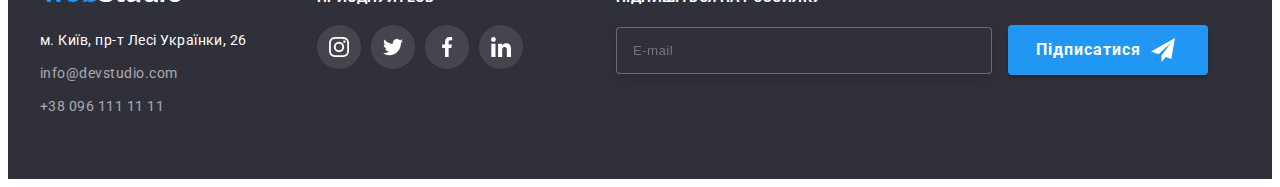
==== commit 9d5e5ef6: "add input" ====
--- a/index.html
+++ b/index.html
@@ -429,7 +429,7 @@
           </ul>
         </div>
         <form name="subscribe" class="footer-subscribe">
-          <p class="title">Підписатися</p>
+          <p class="title">Підпишіться на розсилку</p>
           <label for="user_email"></label>
           <input
             type="email"
@@ -455,6 +455,31 @@
             <use href="./images/icons.svg#close"></use>
           </svg>
         </div>
+        <p class="modal-title">Залиште свої дані, ми вам передзвонимо</p>
+        <form class="modal-form">
+          <label for="form-name" class="modal-label">Ім'я</label>
+          <div class="input-wrap">
+            <input type="text" name="user-name" id="form-name" class="modal-input" required />
+            <svg class="modal-icon" width="18" height="18">
+              <use href="./images/icons.svg#person"></use>
+            </svg>
+          </div>
+          <label for="form-phone" class="modal-label">Телефон</label>
+          <div class="input-wrap">
+            <input type="tel" name="user-tel" id="form-phone" class="modal-input" required />
+            <svg class="modal-icon" width="18" height="18">
+              <use href="./images/icons.svg#phone"></use>
+            </svg>
+          </div>
+          <label for="form-email" class="modal-label">Пошта</label>
+          <div class="input-wrap">
+            <input type="email" name="user-email" id="form-email" class="modal-input" required />
+            <svg class="modal-icon" width="18" height="18">
+              <use href="./images/icons.svg#email"></use>
+            </svg>
+          </div>
+          <button type="submit">Відправити</button>
+        </form>
       </div>
     </div>
     <script src="./js/modal.js"></script>
--- a/css/styles.css
+++ b/css/styles.css
@@ -527,7 +527,7 @@
 }
 
 .subscribe-input {
-  width: 358px;
+  min-width: 358px;
   border: 1px solid rgba(255, 255, 255, 0.3);
   filter: drop-shadow(0px 4px 4px rgba(0, 0, 0, 0.15));
   border-radius: 4px;
@@ -536,6 +536,11 @@
   background-color: var(--footer-color);
   padding: 15px 0 15px 16px;
   margin-right: 12px;
+}
+
+.subscribe-input:hover,
+.subscribe-input:focus {
+  border-color: var(--accent-color);
 }
 
 /* --------------- BUTTON --------------- */
@@ -596,6 +601,7 @@
   padding: 10px 28px;
   display: inline-flex;
   align-items: center;
+  width: 200px;
 }
 
 .footer-btn>.icon {
@@ -729,6 +735,7 @@
   top: 50%;
   left: 50%;
   transform: translate(-50%, -50%);
+  padding: 40px;
   width: 528px;
   height: 581px;
   background-color: var(--white-color);
@@ -748,4 +755,33 @@
   border: 1px solid rgba(0, 0, 0, 0.1);
   border-radius: 75px;
   cursor: pointer;
+}
+
+.modal-title {
+  font-weight: 700;
+  font-size: 20px;
+  line-height: 0.86;
+  text-align: center;
+  letter-spacing: 0.03em;
+  color: var(--primary-text-color);
+  margin-bottom: 30px;
+}
+
+.input-wrap {
+  position: relative;
+}
+
+.modal-input {
+  width: 100%;
+  height: 40px;
+  border: 1px solid rgba(33, 33, 33, 0.2);
+  border-radius: 4px;
+  background-color: transparent;
+  margin-bottom: 28px;
+}
+
+.modal-icon {
+  position: absolute;
+  top: 0;
+  left: 0;
 }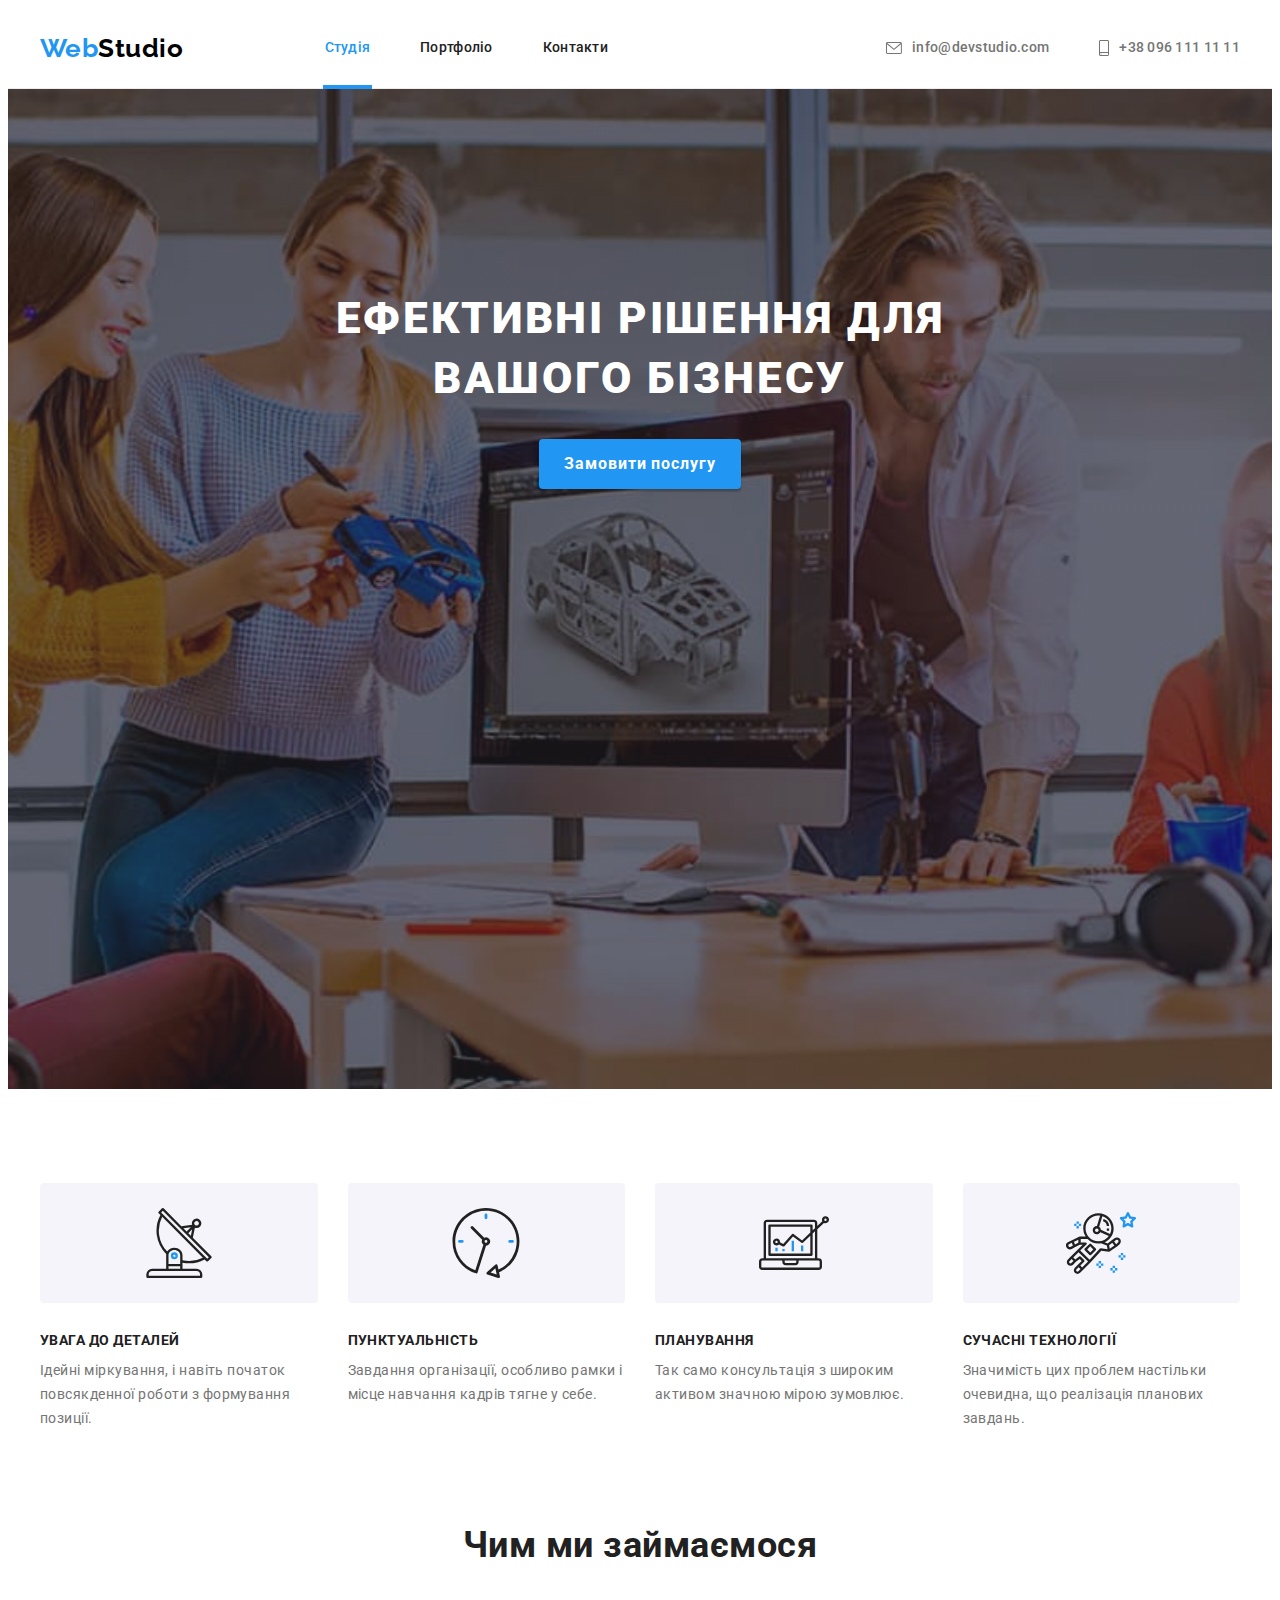
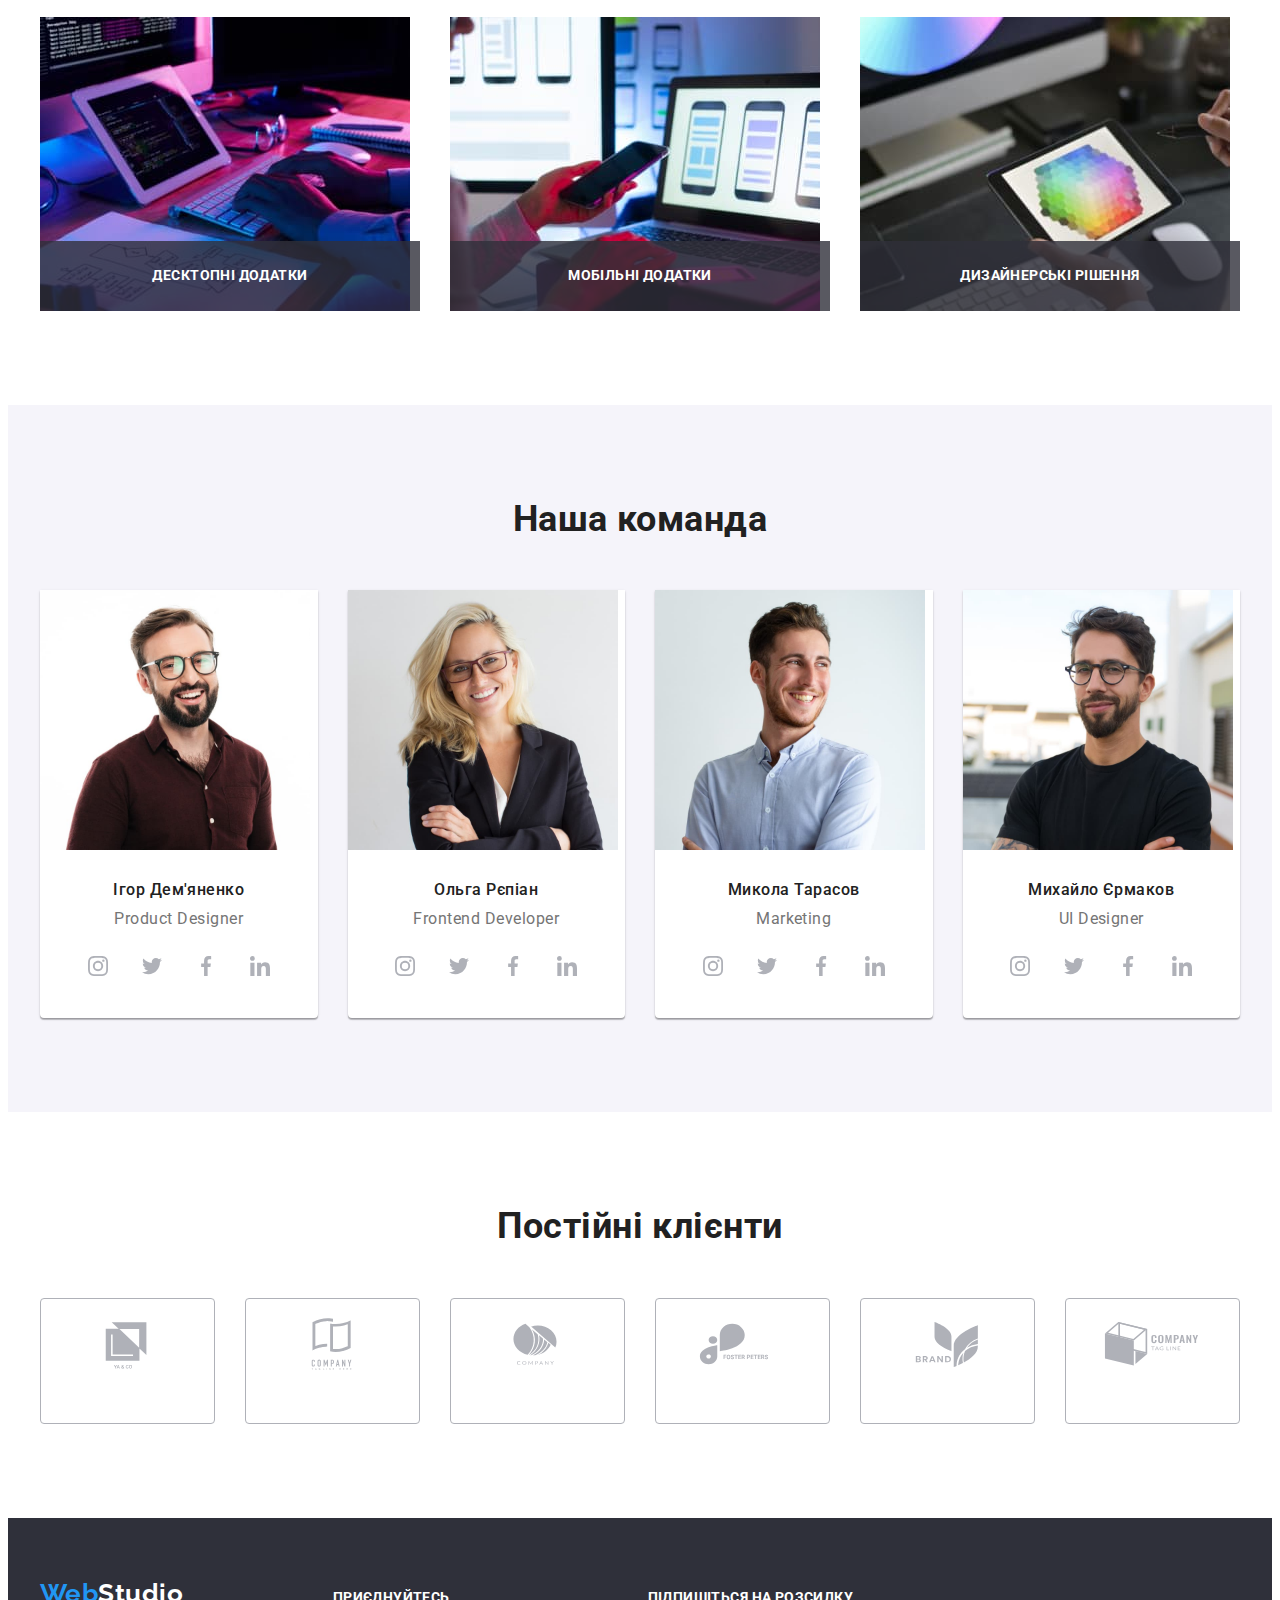
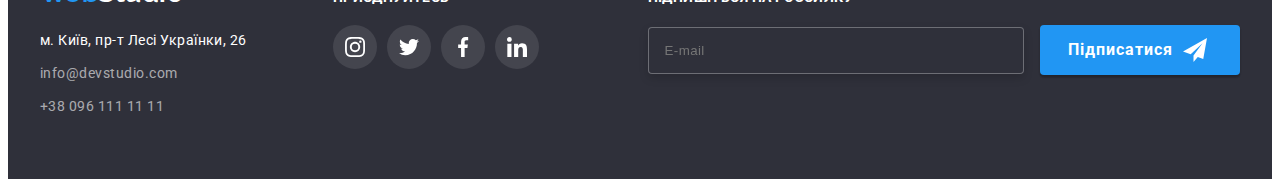
==== commit de698960: "add input to modal" ====
--- a/index.html
+++ b/index.html
@@ -457,27 +457,35 @@
         </div>
         <p class="modal-title">Залиште свої дані, ми вам передзвонимо</p>
         <form class="modal-form">
-          <label for="form-name" class="modal-label">Ім'я</label>
+          <label for="input-name" class="modal-label">Ім'я</label>
           <div class="input-wrap">
-            <input type="text" name="user-name" id="form-name" class="modal-input" required />
+            <input type="text" name="user-name" id="input-name" class="modal-input" required />
             <svg class="modal-icon" width="18" height="18">
               <use href="./images/icons.svg#person"></use>
             </svg>
           </div>
-          <label for="form-phone" class="modal-label">Телефон</label>
+          <label for="input-tel" class="modal-label">Телефон</label>
           <div class="input-wrap">
-            <input type="tel" name="user-tel" id="form-phone" class="modal-input" required />
+            <input type="tel" name="user-tel" id="input-tel" class="modal-input" required />
             <svg class="modal-icon" width="18" height="18">
               <use href="./images/icons.svg#phone"></use>
             </svg>
           </div>
-          <label for="form-email" class="modal-label">Пошта</label>
+          <label for="input-email" class="modal-label">Пошта</label>
           <div class="input-wrap">
-            <input type="email" name="user-email" id="form-email" class="modal-input" required />
+            <input type="email" name="user-email" id="input-email" class="modal-input" required />
             <svg class="modal-icon" width="18" height="18">
               <use href="./images/icons.svg#email"></use>
             </svg>
           </div>
+          <label for="input-textarea" class="modal-label">Коментар</label>
+          <textarea
+            name="user-comment"
+            id="input-textarea"
+            class="modal-textarea"
+            placeholder="Введіть текст"
+          ></textarea>
+
           <button type="submit">Відправити</button>
         </form>
       </div>
--- a/css/styles.css
+++ b/css/styles.css
@@ -438,6 +438,7 @@
 .footer>.container {
   display: flex;
   align-items: baseline;
+  justify-content: space-between;
 }
 
 .footer .logo {
@@ -737,7 +738,6 @@
   transform: translate(-50%, -50%);
   padding: 40px;
   width: 528px;
-  height: 581px;
   background-color: var(--white-color);
   box-shadow: 0px 1px 3px rgba(0, 0, 0, 0.12), 0px 1px 1px rgba(0, 0, 0, 0.14), 0px 2px 1px rgba(0, 0, 0, 0.2);
   border-radius: 4px;
@@ -767,21 +767,43 @@
   margin-bottom: 30px;
 }
 
+.modal-label {
+  display: block;
+  margin-bottom: 4px;
+  font-weight: 400;
+  font-size: 12px;
+  line-height: 0.85;
+  letter-spacing: 0.01em;
+}
+
 .input-wrap {
   position: relative;
+  margin-bottom: 10px;
 }
 
 .modal-input {
   width: 100%;
   height: 40px;
+  padding-left: 45px;
   border: 1px solid rgba(33, 33, 33, 0.2);
   border-radius: 4px;
   background-color: transparent;
-  margin-bottom: 28px;
 }
 
 .modal-icon {
   position: absolute;
-  top: 0;
-  left: 0;
+  top: 50%;
+  left: 15px;
+  transform: translateY(-50%);
+}
+
+.modal-textarea {
+  width: 100%;
+  height: 120px;
+  border: 1px solid rgba(33, 33, 33, 0.2);
+  border-radius: 4px;
+  padding: 12px 16px;
+  margin-bottom: 20px;
+  resize: none;
+  background-color: transparent;
 }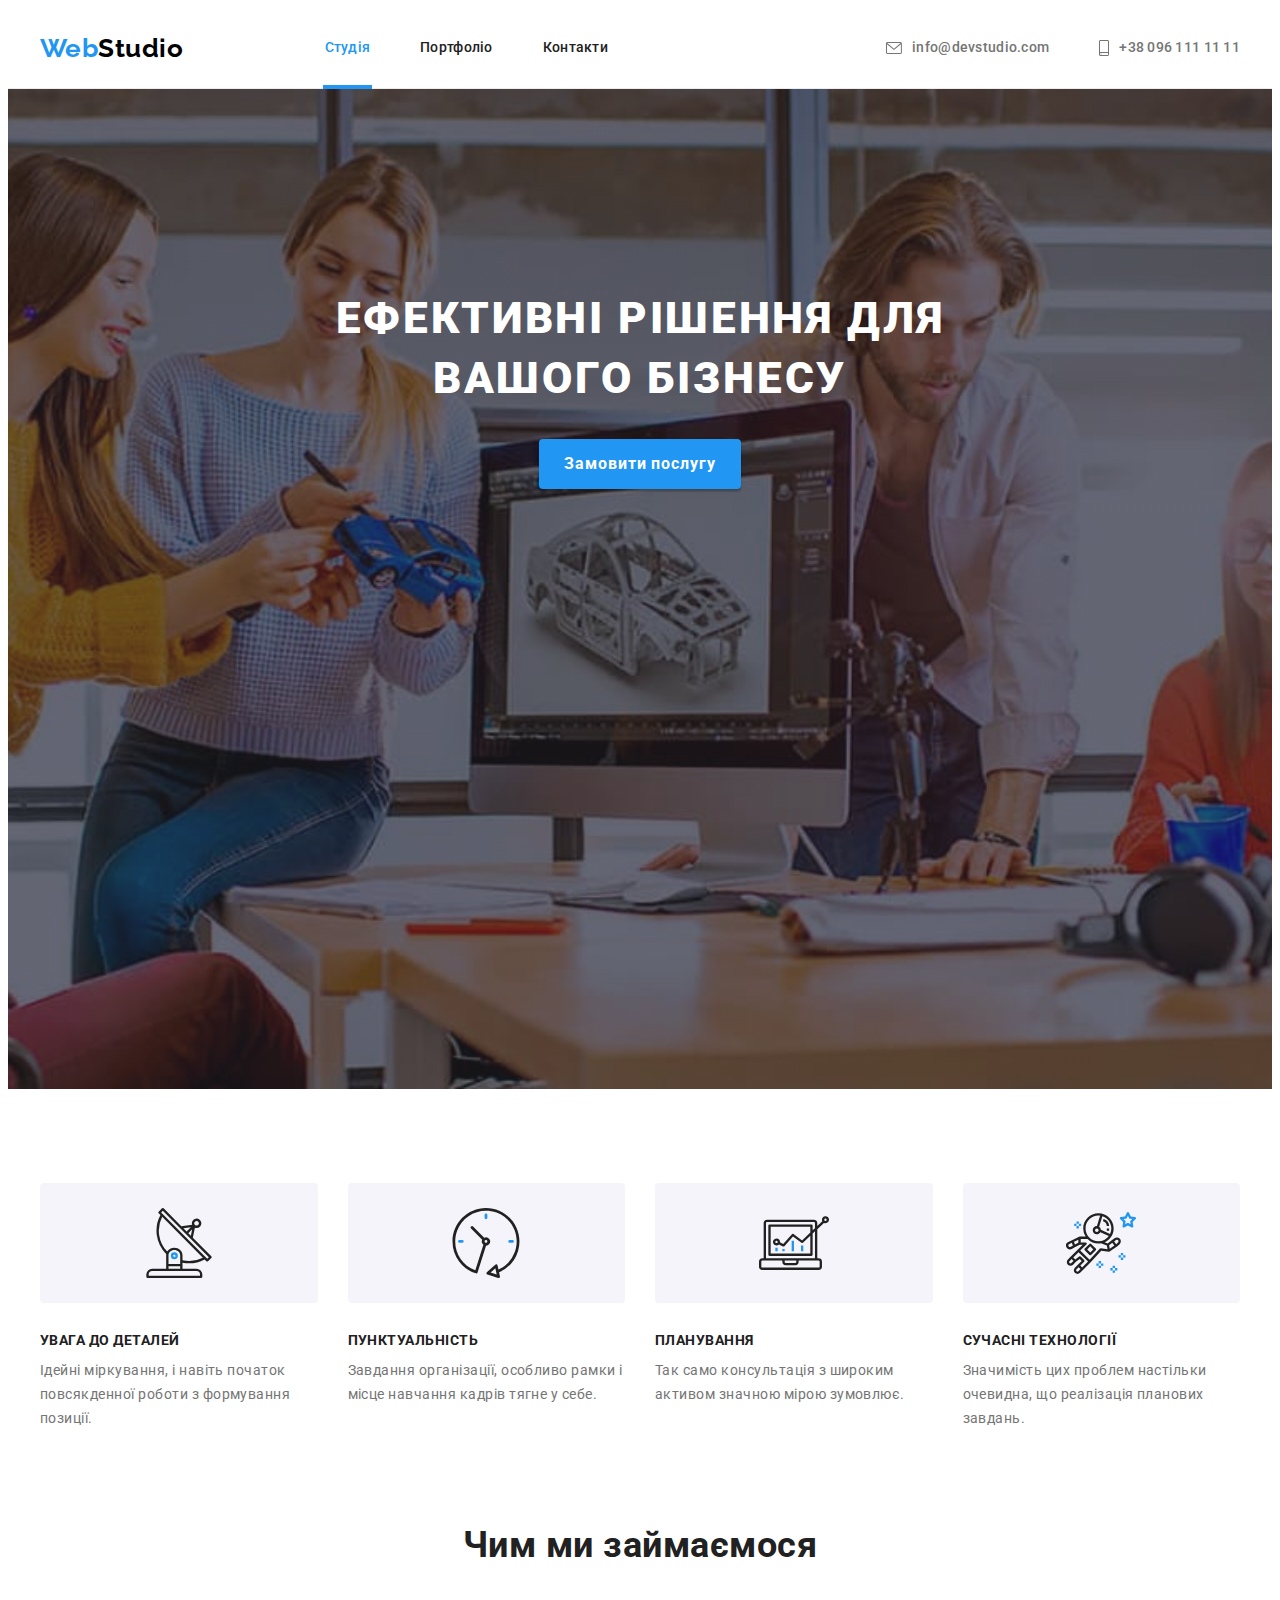
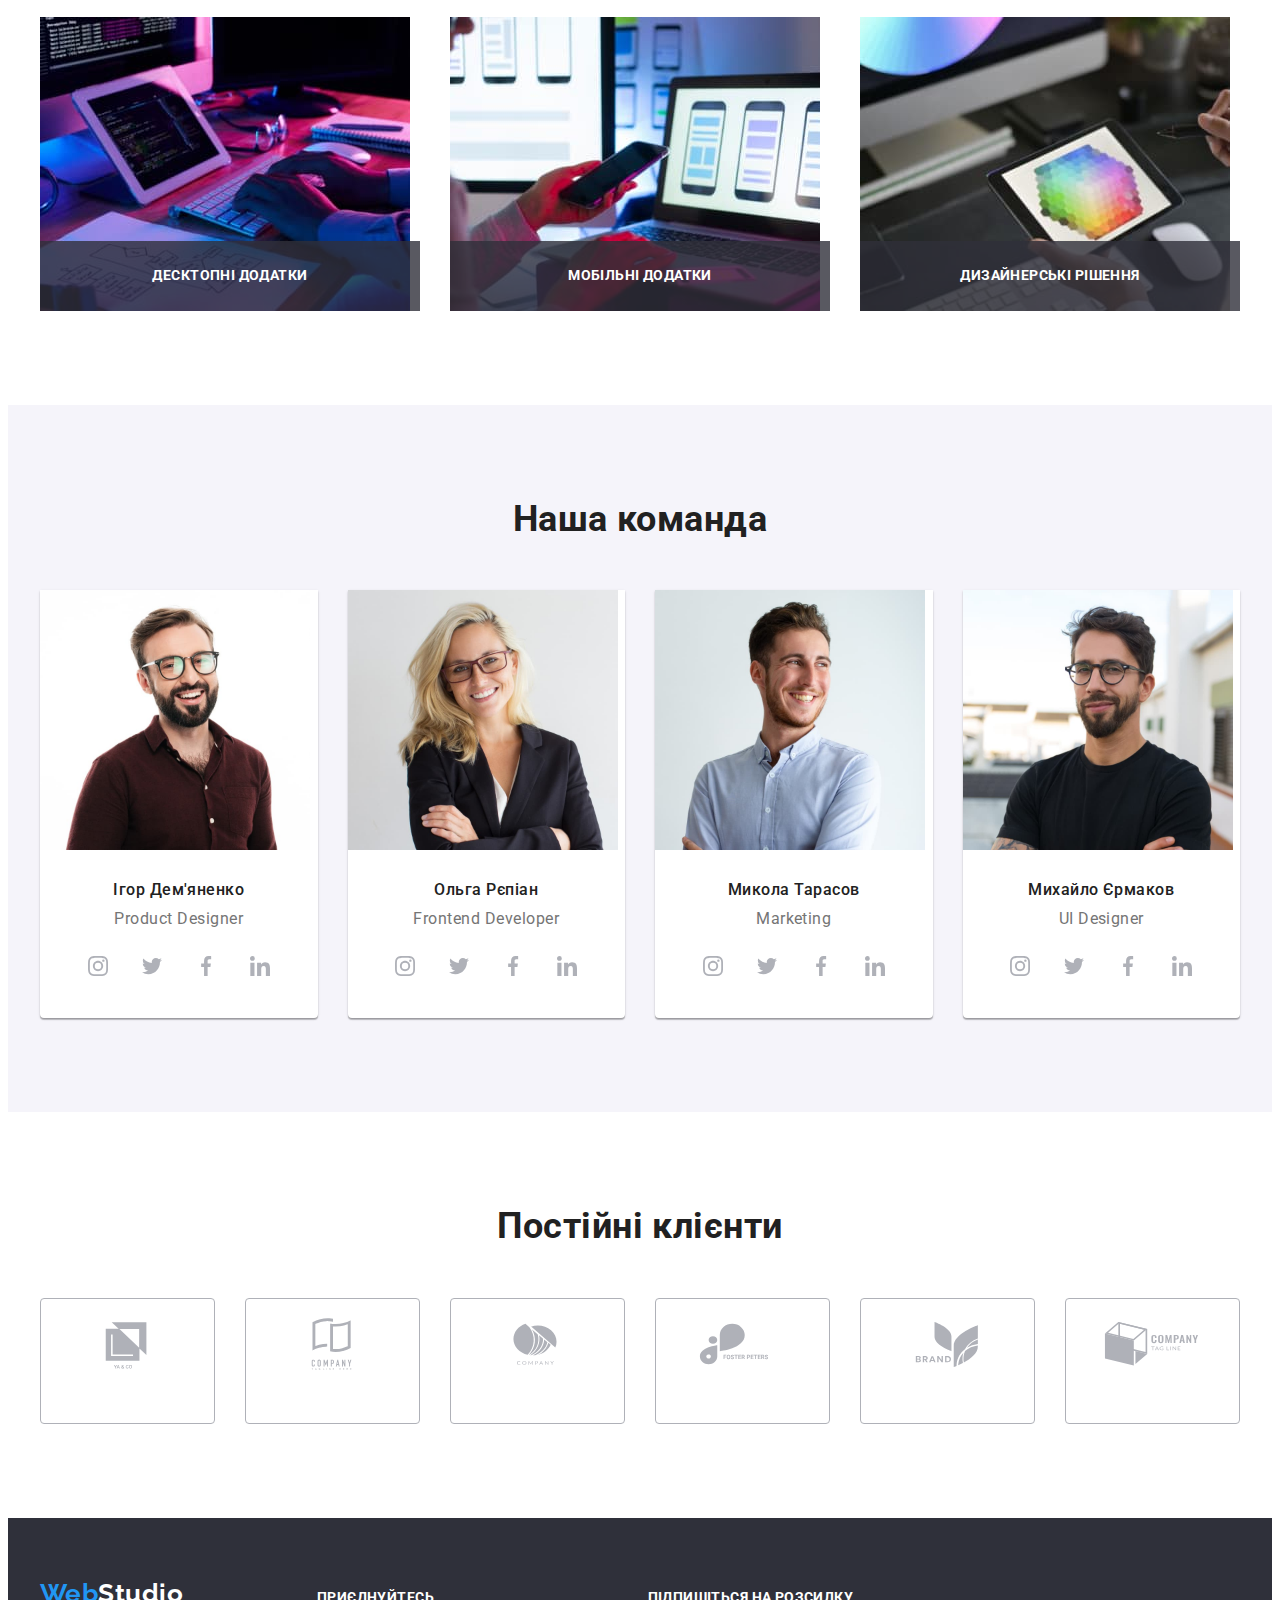
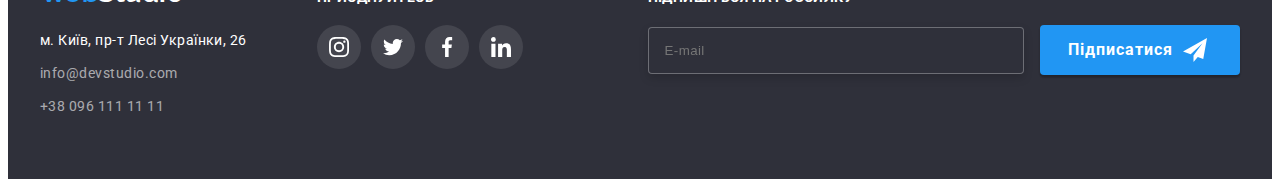
==== commit 26c7a922: "fixed" ====
--- a/index.html
+++ b/index.html
@@ -438,7 +438,7 @@
             placeholder="E-mail"
             class="subscribe-input"
           />
-          <button type="button" class="button primary hero-btn footer-btn">
+          <button type="submit" class="button primary hero-btn footer-btn">
             Підписатися
             <svg class="icon" width="24" height="24">
               <use href="./images/icons.svg#send"></use>
@@ -457,36 +457,56 @@
         </div>
         <p class="modal-title">Залиште свої дані, ми вам передзвонимо</p>
         <form class="modal-form">
-          <label for="input-name" class="modal-label">Ім'я</label>
-          <div class="input-wrap">
-            <input type="text" name="user-name" id="input-name" class="modal-input" required />
-            <svg class="modal-icon" width="18" height="18">
-              <use href="./images/icons.svg#person"></use>
-            </svg>
+          <div class="modal-field">
+            <label for="input-name" class="modal-label">Ім'я</label>
+            <div class="input-wrap">
+              <input type="text" name="user-name" id="input-name" class="modal-input" required />
+              <svg class="modal-icon" width="18" height="18">
+                <use href="./images/icons.svg#person"></use>
+              </svg>
+            </div>
           </div>
-          <label for="input-tel" class="modal-label">Телефон</label>
-          <div class="input-wrap">
-            <input type="tel" name="user-tel" id="input-tel" class="modal-input" required />
-            <svg class="modal-icon" width="18" height="18">
-              <use href="./images/icons.svg#phone"></use>
-            </svg>
+          <div class="modal-field">
+            <label for="input-tel" class="modal-label">Телефон</label>
+            <div class="input-wrap">
+              <input type="tel" name="user-tel" id="input-tel" class="modal-input" required />
+              <svg class="modal-icon" width="18" height="18">
+                <use href="./images/icons.svg#phone"></use>
+              </svg>
+            </div>
           </div>
-          <label for="input-email" class="modal-label">Пошта</label>
-          <div class="input-wrap">
-            <input type="email" name="user-email" id="input-email" class="modal-input" required />
-            <svg class="modal-icon" width="18" height="18">
-              <use href="./images/icons.svg#email"></use>
-            </svg>
+          <div class="modal-field">
+            <label for="input-email" class="modal-label">Пошта</label>
+            <div class="input-wrap">
+              <input type="email" name="user-email" id="input-email" class="modal-input" required />
+              <svg class="modal-icon" width="18" height="18">
+                <use href="./images/icons.svg#email"></use>
+              </svg>
+            </div>
           </div>
-          <label for="input-textarea" class="modal-label">Коментар</label>
-          <textarea
-            name="user-comment"
-            id="input-textarea"
-            class="modal-textarea"
-            placeholder="Введіть текст"
-          ></textarea>
-
-          <button type="submit">Відправити</button>
+          <div class="modal-field">
+            <label for="input-textarea" class="modal-label">Коментар</label>
+            <textarea
+              name="user-comment"
+              id="input-textarea"
+              class="modal-textarea"
+              placeholder="Введіть текст"
+            ></textarea>
+          </div>
+          <div class="modal-field">
+            <input type="checkbox" name="policy" id="policy" class="modal-check visually-hidden" />
+            <label for="policy" class="policy-label">
+              <span>
+                <svg class="icon-check" width="16" height="15">
+                  <use href="./images/icons.svg#check"></use>
+                </svg>
+              </span>
+              Погоджуюся з розсилкою та приймаю &nbsp;<a href="#" class="policy-link">
+                Умови договору</a
+              >
+            </label>
+          </div>
+          <button type="submit" class="button primary modal-btn">Відправити</button>
         </form>
       </div>
     </div>
--- a/css/styles.css
+++ b/css/styles.css
@@ -524,19 +524,21 @@
 }
 
 .footer-subscribe {
-  margin-left: 93px;
+  margin-left: auto;
 }
 
 .subscribe-input {
   min-width: 358px;
   border: 1px solid rgba(255, 255, 255, 0.3);
-  filter: drop-shadow(0px 4px 4px rgba(0, 0, 0, 0.15));
   border-radius: 4px;
   letter-spacing: 0.03em;
   color: rgba(255, 255, 255, 0.6);
   background-color: var(--footer-color);
+  outline: transparent;
   padding: 15px 0 15px 16px;
   margin-right: 12px;
+  filter: drop-shadow(0px 4px 4px rgba(0, 0, 0, 0.15));
+  transition: border-color var(--time) var(--timing-function);
 }
 
 .subscribe-input:hover,
@@ -610,6 +612,20 @@
   fill: var(--white-color);
 }
 
+.button.modal-btn {
+  width: 200px;
+  height: 50px;
+  padding: 10px 52px;
+  font-weight: 700;
+  line-height: 0.53;
+  letter-spacing: 0.06em;
+  box-shadow: 0px 4px 4px rgba(0, 0, 0, 0.15);
+}
+
+.modal-btn:hover,
+.modal-btn:focus {
+  background-color: #188ce8;
+}
 
 /* --------------- FILTER --------------- */
 
@@ -733,6 +749,7 @@
 
 .modal {
   position: absolute;
+  text-align: center;
   top: 50%;
   left: 50%;
   transform: translate(-50%, -50%);
@@ -757,6 +774,15 @@
   cursor: pointer;
 }
 
+.modal .icon {
+  fill: var(--black-color);
+  transition: fill var(--time) var(--timing-function);
+}
+
+.modal>.icon-wrap:hover .icon {
+  fill: var(--accent-color);
+}
+
 .modal-title {
   font-weight: 700;
   font-size: 20px;
@@ -767,43 +793,108 @@
   margin-bottom: 30px;
 }
 
+.modal-field {
+  margin-bottom: 10px;
+}
+
 .modal-label {
   display: block;
+  text-align: left;
   margin-bottom: 4px;
   font-weight: 400;
   font-size: 12px;
-  line-height: 0.85;
+  line-height: 1.16;
   letter-spacing: 0.01em;
 }
 
 .input-wrap {
   position: relative;
-  margin-bottom: 10px;
 }
 
 .modal-input {
   width: 100%;
   height: 40px;
+  font-size: 12px;
   padding-left: 45px;
   border: 1px solid rgba(33, 33, 33, 0.2);
   border-radius: 4px;
   background-color: transparent;
+  outline: transparent;
+  transition: border-color var(--time) var(--timing-function);
 }
 
 .modal-icon {
   position: absolute;
   top: 50%;
   left: 15px;
+  fill: var(--primary-text-color);
   transform: translateY(-50%);
+  transition: fill var(--time) var(--timing-function);
 }
 
 .modal-textarea {
   width: 100%;
   height: 120px;
+  font-size: 12px;
   border: 1px solid rgba(33, 33, 33, 0.2);
   border-radius: 4px;
   padding: 12px 16px;
-  margin-bottom: 20px;
   resize: none;
   background-color: transparent;
+  outline: transparent;
+  transition: border-color var(--time) var(--timing-function);
+}
+
+.modal-input:hover,
+.modal-input:focus,
+.modal-textarea:hover,
+.modal-textarea:focus {
+  border-color: var(--accent-color);
+}
+
+.modal-input:hover+.modal-icon,
+.modal-input:focus+.modal-icon {
+  fill: var(--accent-color);
+}
+
+.policy-label {
+  display: flex;
+  align-items: center;
+  font-weight: 400;
+  font-size: 14px;
+  line-height: 0.58;
+  letter-spacing: 0.03em;
+  padding: 20px 0 30px 12px;
+}
+
+.policy-label span {
+  width: 16px;
+  height: 15px;
+  border: 2px solid var(--primary-text-color);
+  border-radius: 2px;
+  margin-right: 8px;
+  margin-left: 12px;
+  display: flex;
+  align-items: center;
+  justify-content: center;
+  fill: transparent;
+  transition: border-color var(--time) var(--timing-function), fill var(--time) var(--timing-function);
+}
+
+.modal-check:checked+.policy-label span {
+  background-color: var(--accent-color);
+  border: none;
+  fill: var(--white-color);
+}
+
+.modal-check:focus+.policy-label span {
+  border-color: var(--accent-color);
+}
+
+.modal-check:hover+.policy-label span {
+  border-color: var(--accent-color);
+}
+
+.policy-link {
+  color: #2196F3;
 }